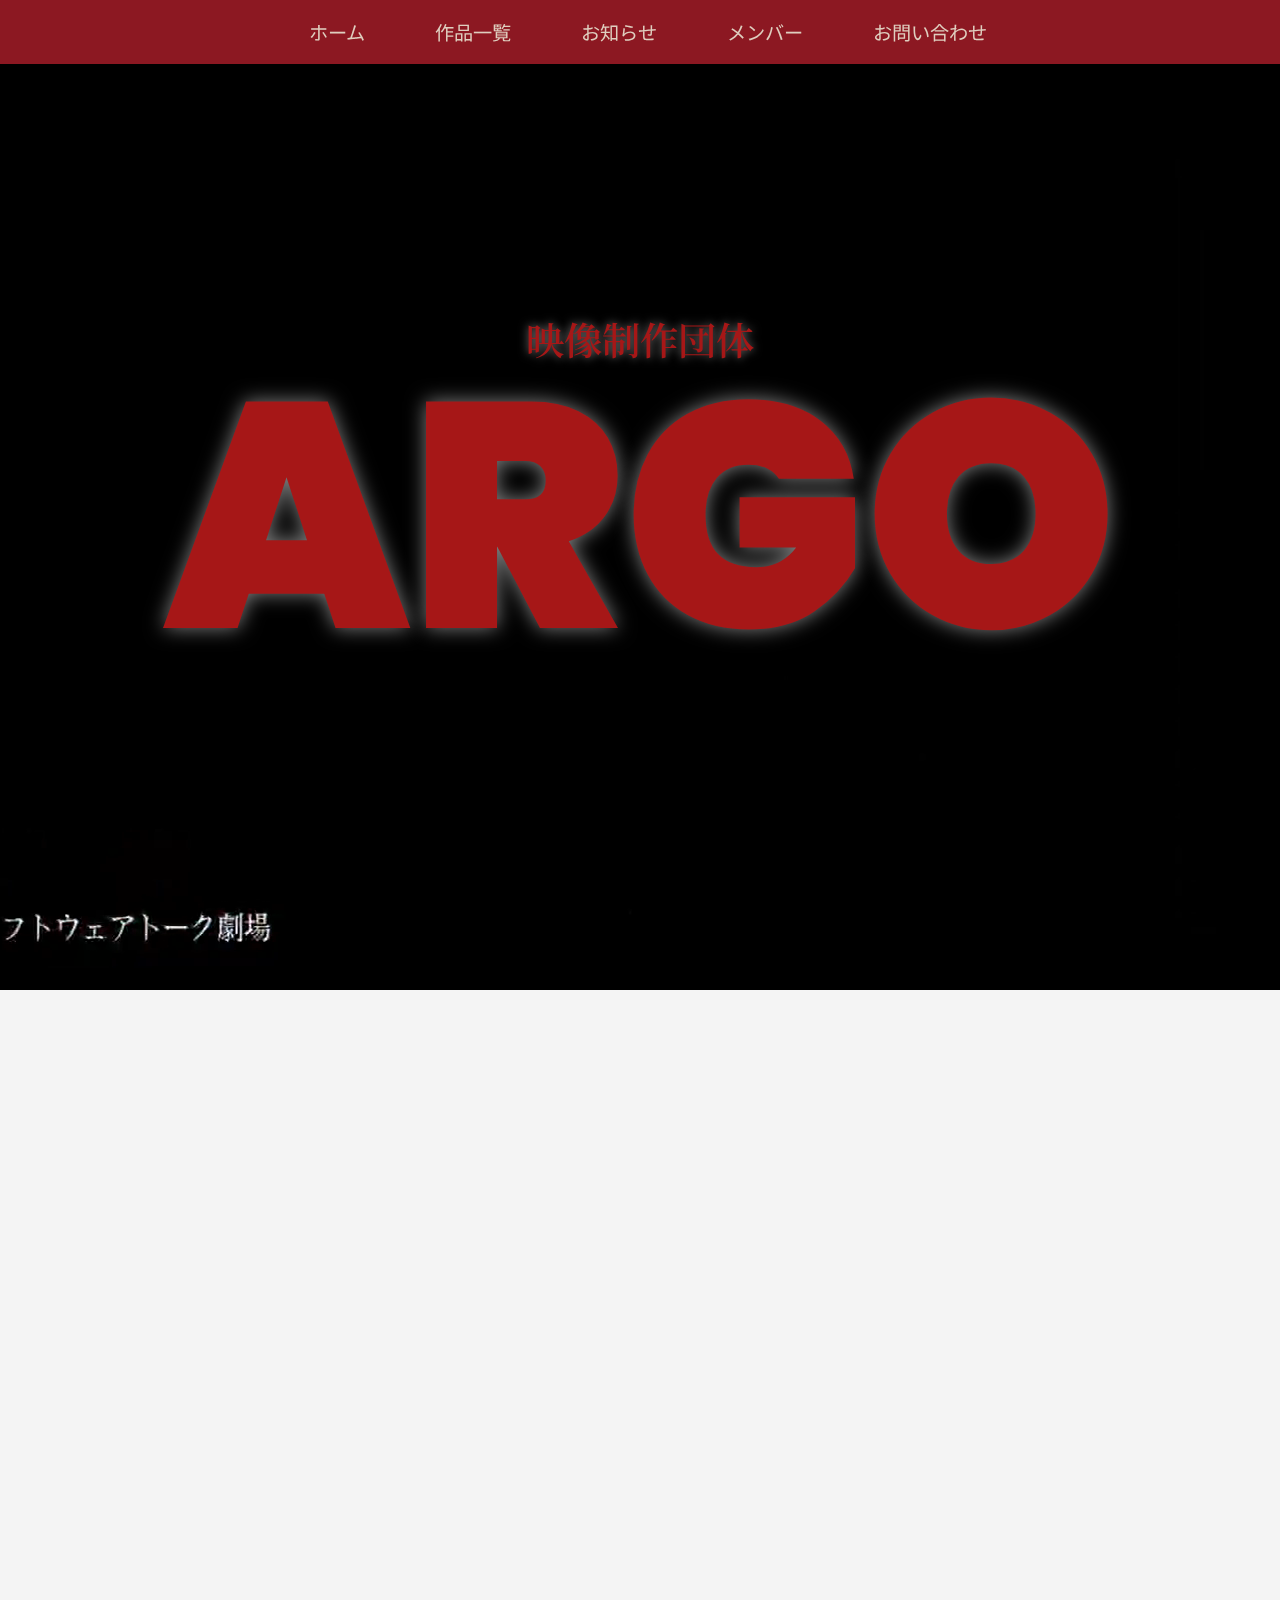
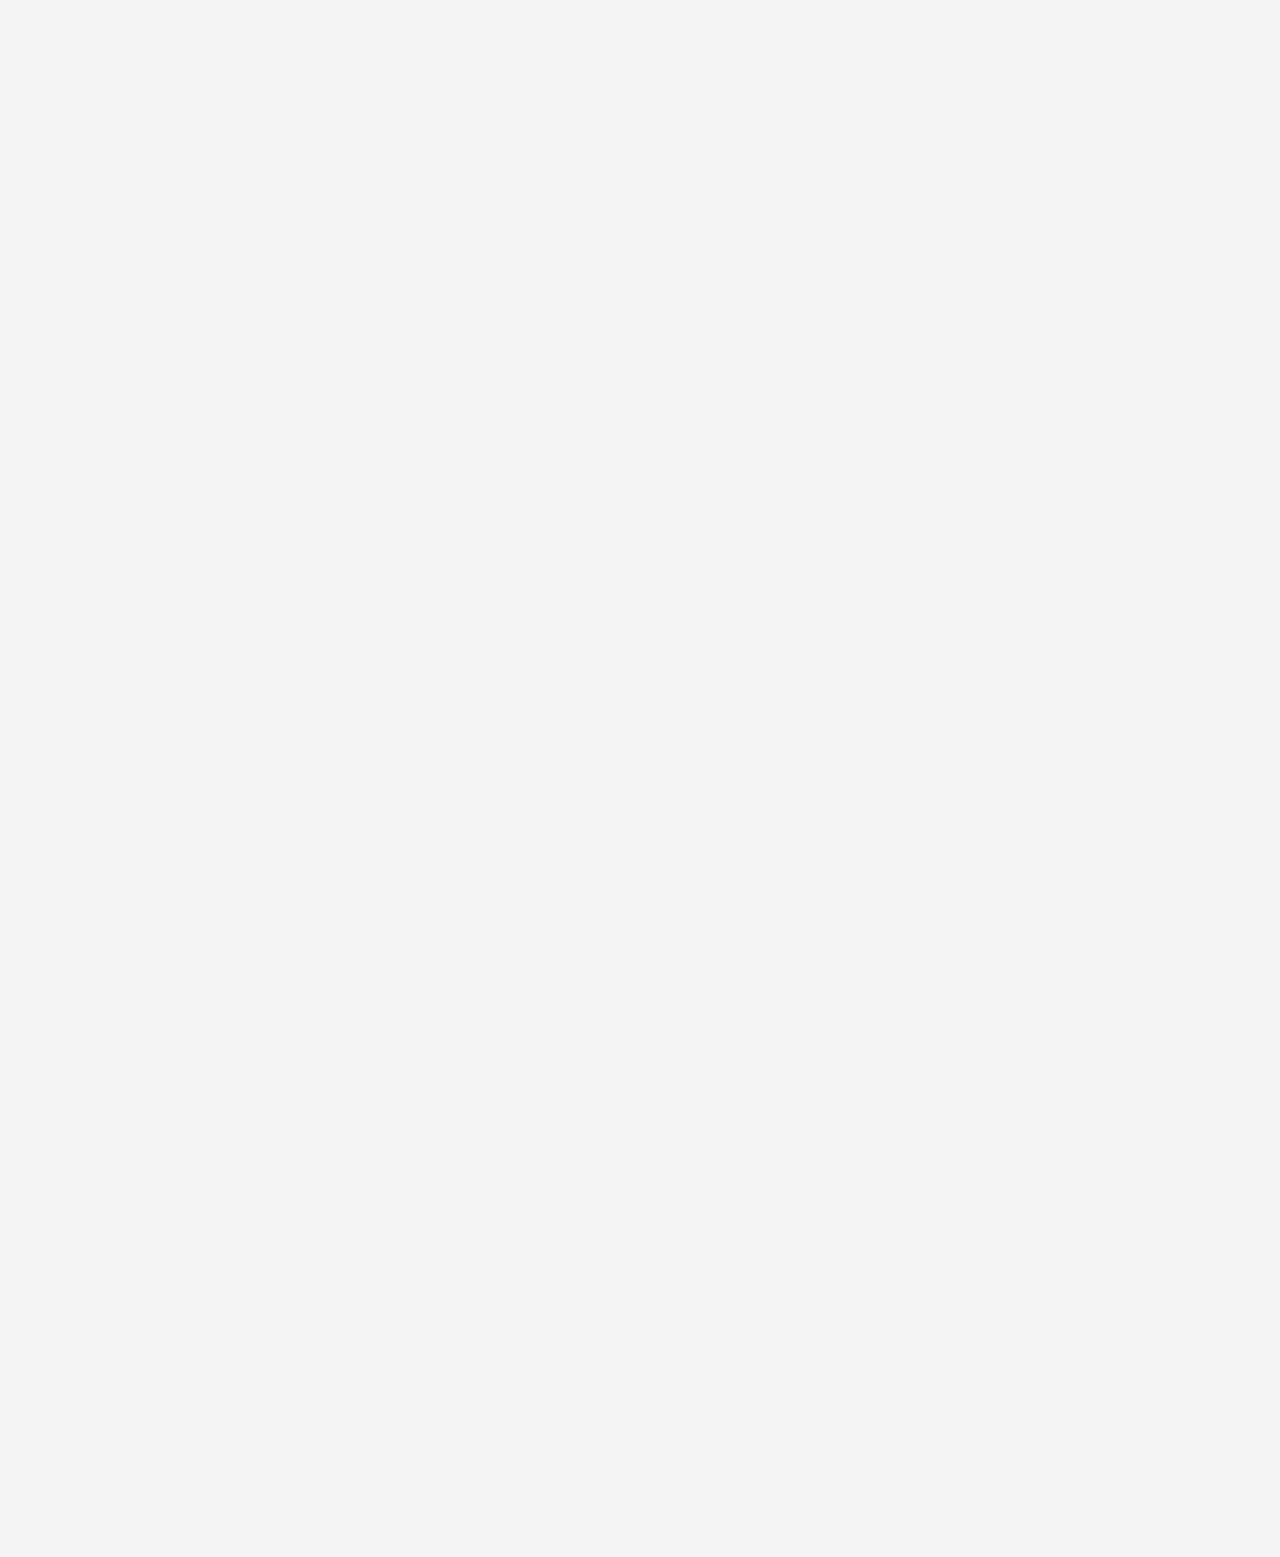
==== index.html @ 266804c9 "Add files via upload" ====
<!DOCTYPE html>
<html lang="ja">
<link rel="preconnect" href="https://fonts.googleapis.com">
<link rel="preconnect" href="https://fonts.gstatic.com" crossorigin>
<link
  href="https://fonts.googleapis.com/css2?family=Poppins:ital,wght@0,100;0,200;0,300;0,400;0,500;0,600;0,700;0,800;0,900;1,100;1,200;1,300;1,400;1,500;1,600;1,700;1,800;1,900&display=swap"
  rel="stylesheet">
<link href="https://fonts.googleapis.com/css2?family=Noto+Sans+JP:wght@100..900&display=swap" rel="stylesheet">
<link href="https://fonts.googleapis.com/css2?family=Noto+Serif+JP:wght@200..900&display=swap" rel="stylesheet">

<head>
  <meta charset="UTF-8">
  <meta name="viewport" content="width=device-width, initial-scale=1.0">
  <title>映像制作団体ARGO</title>
  <link rel="stylesheet" href="style.css">
</head>

<body>

  <header>
    <button id="menuToggle" class="menu-toggle">メニュー</button>
    <button id="closeMenu" class="close-menu" style="display: none;">閉じる</button>
    <div id="menuContainer"></div> <!-- メニューを挿入するコンテナ -->
  </header>

  <!-- メインビジュアルセクション -->
  <section class="main-visual">
    <!-- 背景動画 -->
    <video autoplay muted loop id="backgroundVideo">
      <source src="media/background.mp4" type="video/mp4">
      お使いのブラウザは、ビデオタグをサポートしていません。
    </video>
    <div class="main-visual-content">
      <p>映像制作団体</p>
      <h1>ARGO</h1>
    </div>
  </section>

  <main>
    <div class="bacWhite">
      <div class="textcard">
        <h1>ARGOとは？</h1>
        <p>ARGOは、2020年から活動を開始した映像制作団体です。<br>
          実写映画からMV、特撮、3DCGアニメまで、多種多様な映像作品を制作・発表しております。</p>
      </div>
      <div class="textcard">
        <h2>最近の作品</h2>
        <div id="movie-container" class="card-container"></div>
        <!-- 映画作品はJavaScriptで動的に追加されます -->
        <div class="more"><button onclick="location.href='all-movies.html'" class="more-button">もっと見る</button></div>
      </div>
      <div class="textcard">
        <h2>お知らせ</h2>
        <div id="news-container" class="card-container"></div>
        <div class="more"><button onclick="location.href='news.html'" class="more-button">もっと見る</button></div>
      </div>
    </div>
    <div id="overlay" class="overlay">
      <!-- オーバーレイ -->
      <div class="overlay-content">
        <span class="close-button" onclick="closeOverlay()">&times;</span>
        <img id="overlay-img" src="" alt="">
        <h2 id="overlay-title"></h2>
        <p id="overlay-caption"></p>
      </div>
    </div>
    <div class="bacWhiteAlpha">
      <div class="textcard">
        <h2>SNS</h2>
        <h3>準備中</h3>
        <h2>ミニゲーム</h2>
        <h3>準備中</h3>
    </div>
  </main>

  <footer>
    <p>&copy;映像制作団体ARGO</p>
  </footer>

  <script src="script.js"></script>
</body>

</html>
---- style.css ----
/*** 全html共通 ***/
body, html {
  margin: 0;
  padding: 0;
  width: 100%;
  height: 100%;
  overflow-x: hidden;
}

body {
  font-family:"Noto Sans JP", Arial, sans-serif;
  background-color: #f4f4f4;
  color: #333;
}

header {
  /* background-color: #F20707;
  color: #dfcebf;
  padding: 20px;
  text-align: center;
  position: fixed;
  top: 0;
  width: 100%; */
  z-index: 1000;
}

footer {
  text-align: center;
  padding: 20px;
  background-color: #8C1822;
  color: #dfcebf;
}
footer p{
  font-size: 1em;
}
/* メニュー */
.menu-toggle,
.close-menu {
  display: none;  /* デフォルトでは表示しない */
  background-color: #8C1822;
  color: #dfcebf;
  border: none;
  padding: 10px 20px;
  cursor: pointer;
  font-size: 1em;
  position: absolute;
  right: 20px;
  top: 20px;
  z-index: 1100;
}

nav {
  background-color: #8C1822; /* #444を#8C1822に変更 */
  position: fixed;
  top: 0;
  width: 100%;
  box-shadow: 0 2px 4px rgba(0, 0, 0, 0.1);
  z-index: 1000;
  padding: 0.5em;
  /* border-radius: 0 0 0 4em; */
}

.menu {
  /* position: absolute;
  top: 0;
  left: 0;
  width: 100%; */
  list-style: none;
  padding: 0px 0;
  margin: 0;
  display: flex;
  justify-content: center;
  transition: max-height 0.3s ease-out;
  max-height: 300px; /* 600px以上の時は常に展開 */
  overflow: hidden;
}

.menu.expanded {
  max-height: 300px; /* メニューの高さをアニメーションで展開 */
}

.menu li {
  margin: 0 15px;
}

.menu li a {
  color: #dfcebf; /* #fffを#dfcebfに変更 */
  text-decoration: none;
  font-size: 1.2em;
  padding: 10px 20px; /* 背景色を広げるためのパディングを追加 */
  display: block; /* aタグをブロック要素にして、ホバー時の背景色を全体に適用 */
  transition: color 0.3s ease, background-color 0.3s ease, font-weight 0.3s ease; /* トランジションの追加 */
}

.menu li a:hover {
  color: #F20707; /* ホバー時の文字色 */
  background-color: #0D0D0D; /* ホバー時の背景色を広く適用 */
  font-weight: bold; /* ホバー時にフォントをボールドにする */
}

/* レスポンシブ対応メニュー */
@media (max-width: 600px) {
  .menu-toggle {
    display: block;  /* メニュー表示ボタンを表示 */
    margin: 10px auto;
  }

  .close-menu {
    display: block;  /* 閉じるボタンも表示 */
    margin: 10px auto;
  }

  nav .menu {
    flex-direction: column;
    align-items: center;
    max-height: 0; /* 初期状態で非表示に設定 */
  }

  nav .menu.expanded {
    max-height: 300px; /* 展開時の高さを設定 */
  }

  .menu li {
    margin: 10px 0;
  }
}

/* 作品紹介カード */
.card-container {
  display: flex;
  flex-wrap: wrap;
  justify-content: center;
  margin: 20px;
}

.card {
  /* border: 1px solid #ccc; */
  border-radius: 0.5em;
  box-shadow: 0 0 1em rgba(0, 0, 0, 0.25);
  margin: 10px;
  width: 20em;
  overflow: hidden;
  background-color: #dfcebf;;
  transition: transform 0.3s ease;
}

.card:hover{
  transform: scale(1.1); /* ホバー時に1.1倍に拡大 */
}
.card:not(:hover) {
  transform: scale(1); /* ホバー解除時に通常のサイズに戻す */
}

.card img {
  width: 100%;
  height: auto;
}

.card-title {
  padding: 15px;
  text-align: left;
  font-size: 1.5em;
}

/* カードのオーバレイ */
.overlay {
  position: fixed;
  top: 0;
  left: 0;
  width: 100%;
  height: 100%;
  background-color: rgba(0, 0, 0, 0.7);
  display: none; /* 初期状態は非表示 */
  justify-content: center;
  align-items: center;
  z-index: 1000;
}

.overlay-content {
  background-color: #fafafa;
  padding: 0.5em;
  border-radius: 0.5em;
  box-shadow: 0 4px 8px rgba(0, 0, 0, 0.2);
  width: 75vw;
  height: 50hw;
  position: relative;
  white-space: pre-line; /* 改行を認識して表示 */
  word-wrap: break-word; /* 長い単語がある場合に改行 */
}

#overlay-title{
}


.overlay img {
  max-width: 100%;
  height: 20vw;
  display: block; /* Make sure it's a block-level element */
  margin: 0 auto; /* Center horizontally */
}

.close-button {
  position: absolute;
  top: 10px;
  right: 20px;
  font-size: 30px;
  cursor: pointer;
}

.overlay h2 {
  margin: 10px 0;
  font-size: 24px;
}

.overlay p {
  font-size: 16px;
  color: #333;
}

/* 文字 */
h1 {
  font-size: 10vw;
  color: #A61717;
  margin-top: -0vw; /* 上の余白をゼロに設定 */
  margin-bottom: -0vw; /* 下の余白をゼロに設定 */
}
h2 {
  font-size: 3em;
  color: #A61717;
  margin: 0;
  text-align: center;
}

h3{
  font-size: 2em;
  text-align: center;
}

p{
  font-size: 1.5em;
  font-family: "Noto Serif JP", serif;
  font-weight: 600; /* 太さ */
}

/* ボタンのスタイリング */
.more{
  text-align: center;
}
.more-button {
  /* background-color: #dfcebf; */
  color: #A61717;
  border: solid;
  border-radius: 2em;
  height:4em;
  width: 16em;
  font-size: 1.25em;
  cursor: pointer;
  transition: background-color 0.3s ease;
}

/* ボタンのホバー時のスタイリング */
.more-button:hover {
  color: #F20707; /* ホバー時の文字色 */
  background-color: #0D0D0D; 
  font-weight: bold; /* ホバー時にフォントをボールドにする */
}
/* カード要素 */
.textcard{
  margin: 4em;
}

/*** index.htmlのみ ***/

#backgroundVideo {
  position: fixed;
  top: 50%;
  left: 50%;
  min-width: 100%;
  min-height: 100%;
  width: auto;
  height: auto;
  z-index: -1;
  transform: translate(-50%, -50%);
  object-fit: cover; /* ビデオのサイズを調整して、枠内に収める */
}

.main-visual {
  background-image: url('path/to/your/image.jpg'); /* メインビジュアル画像のパスを指定 */
  background-size: cover;
  background-position: center;
  height: 100vh; /* 画面全体の高さに設定 */
  position: relative;
  display: flex;
  align-items: center;
  justify-content: center;
  text-align: center;
  color: #dfcebf; /* メインビジュアル上のテキストの色 */
}

.main-visual-content {
  /* background-color: rgba(0, 0, 0, 0.5); 背景を半透明の黒にしてテキストを見やすく */
  padding: 20px;
  border-radius: 10px;
  color: #A61717;
}

.main-visual-content h1{
  font-family: "Poppins", sans-serif;
  font-size: 25vw;
  font-weight: 900; /* 太さ */
  margin-top: -10vw; /* 上の余白をゼロに設定 */
  margin-bottom: -10vw; /* 下の余白をゼロに設定 */
  text-shadow: 0px 0px 20px #808080;
}
.main-visual-content p{
  font-size: 3vw;
  font-weight: 600; /* 太さ */
  text-shadow: 0px 0px 10px #808080;
}

.main-title {
  margin: 0;
  font-size: 2em;
}

.bacWhite{
  background-color: #fafafa;
}

.bacWhiteAlpha{
  background-color: #fafafa90;
}
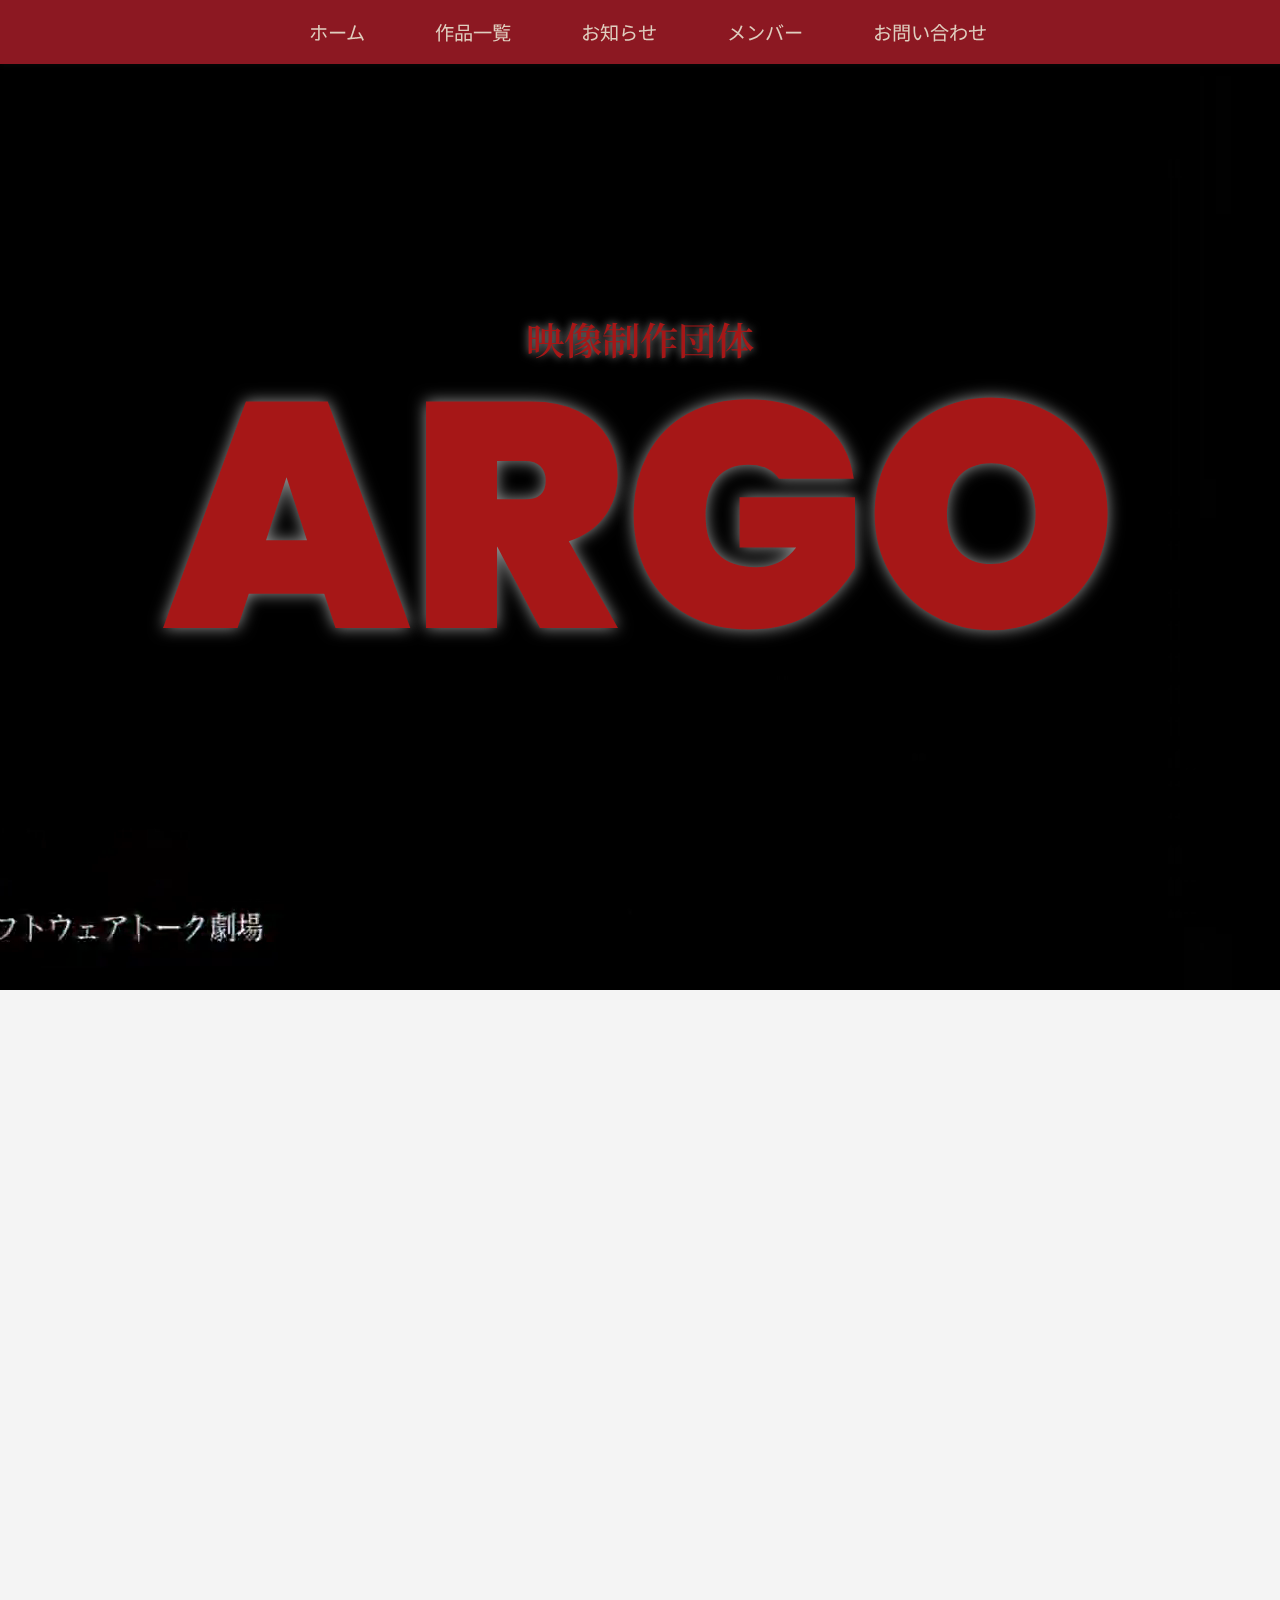
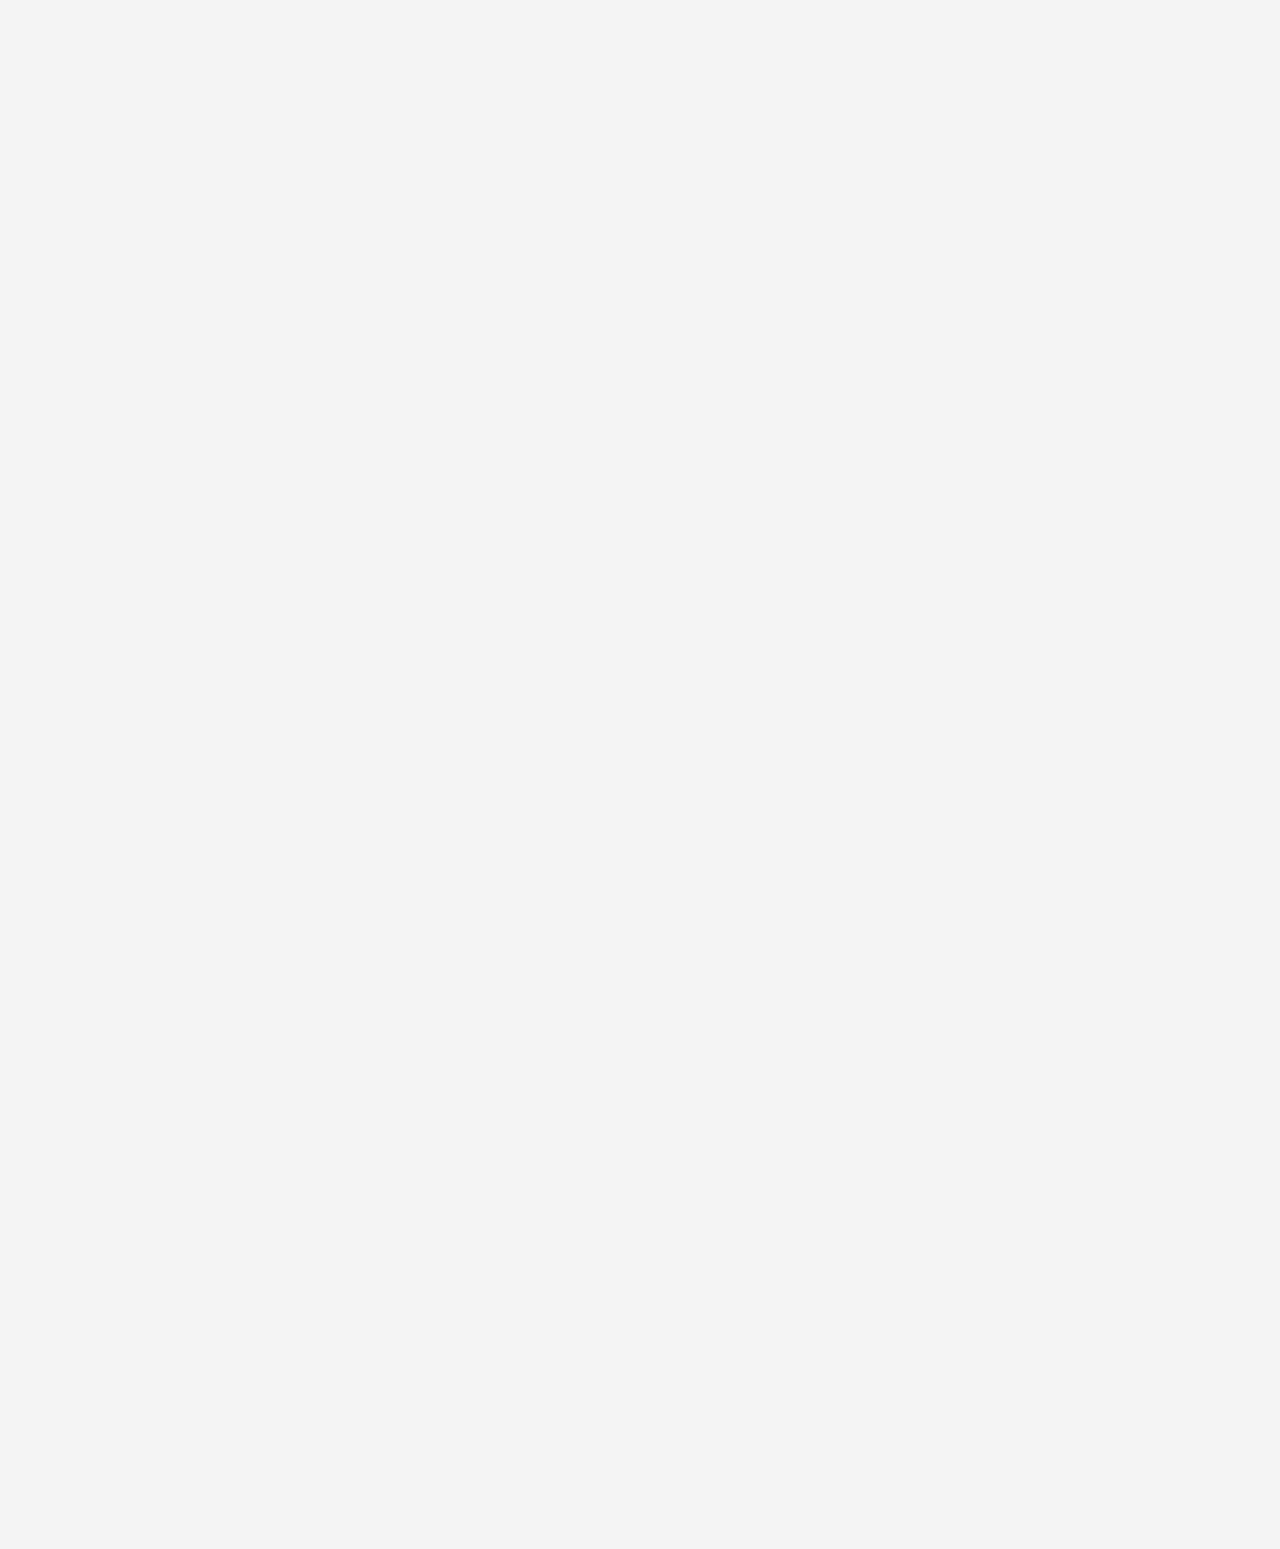
==== commit 956e71ec: "Add files via upload" ====
--- a/index.html
+++ b/index.html
@@ -1,12 +1,5 @@
 <!DOCTYPE html>
 <html lang="ja">
-<link rel="preconnect" href="https://fonts.googleapis.com">
-<link rel="preconnect" href="https://fonts.gstatic.com" crossorigin>
-<link
-  href="https://fonts.googleapis.com/css2?family=Poppins:ital,wght@0,100;0,200;0,300;0,400;0,500;0,600;0,700;0,800;0,900;1,100;1,200;1,300;1,400;1,500;1,600;1,700;1,800;1,900&display=swap"
-  rel="stylesheet">
-<link href="https://fonts.googleapis.com/css2?family=Noto+Sans+JP:wght@100..900&display=swap" rel="stylesheet">
-<link href="https://fonts.googleapis.com/css2?family=Noto+Serif+JP:wght@200..900&display=swap" rel="stylesheet">
 
 <head>
   <meta charset="UTF-8">
@@ -16,7 +9,6 @@
 </head>
 
 <body>
-
   <header>
     <button id="menuToggle" class="menu-toggle">メニュー</button>
     <button id="closeMenu" class="close-menu" style="display: none;">閉じる</button>
@@ -38,18 +30,18 @@
 
   <main>
     <div class="bacWhite">
-      <div class="textcard">
+      <div class="textblock">
         <h1>ARGOとは？</h1>
         <p>ARGOは、2020年から活動を開始した映像制作団体です。<br>
           実写映画からMV、特撮、3DCGアニメまで、多種多様な映像作品を制作・発表しております。</p>
       </div>
-      <div class="textcard">
+      <div class="textblock">
         <h2>最近の作品</h2>
         <div id="movie-container" class="card-container"></div>
         <!-- 映画作品はJavaScriptで動的に追加されます -->
         <div class="more"><button onclick="location.href='all-movies.html'" class="more-button">もっと見る</button></div>
       </div>
-      <div class="textcard">
+      <div class="textblock">
         <h2>お知らせ</h2>
         <div id="news-container" class="card-container"></div>
         <div class="more"><button onclick="location.href='news.html'" class="more-button">もっと見る</button></div>
@@ -65,11 +57,18 @@
       </div>
     </div>
     <div class="bacWhiteAlpha">
-      <div class="textcard">
+      <div class="textblock">
         <h2>SNS</h2>
-        <h3>準備中</h3>
+        <h3><a href="https://twitter.com/ARGO_tesla?ref_src=twsrc%5Etfw" class="twitter-follow-button"
+            data-show-count="false">Follow @ARGO_tesla</a>
+          <script async src="https://platform.twitter.com/widgets.js" charset="utf-8"></script>
+        </h3>
         <h2>ミニゲーム</h2>
         <h3>準備中</h3>
+      </div>
+    </div>
+    <div class="bacblackAlpha">
+      <div class="more"><button onclick="location.href='connect.html'" class="connect-button">お問い合わせ</button></div>
     </div>
   </main>
 
--- a/style.css
+++ b/style.css
@@ -10,7 +10,7 @@
 body {
   font-family:"Noto Sans JP", Arial, sans-serif;
   background-color: #f4f4f4;
-  color: #333;
+  color: #0D0D0D
 }
 
 header {
@@ -50,11 +50,11 @@
 }
 
 nav {
-  background-color: #8C1822; /* #444を#8C1822に変更 */
+  background-color: #8C1822;
   position: fixed;
   top: 0;
   width: 100%;
-  box-shadow: 0 2px 4px rgba(0, 0, 0, 0.1);
+  box-shadow: 0 0 0.5em #0D0D0D;
   z-index: 1000;
   padding: 0.5em;
   /* border-radius: 0 0 0 4em; */
@@ -103,13 +103,18 @@
   .menu-toggle {
     display: block;  /* メニュー表示ボタンを表示 */
     margin: 10px auto;
+    border-radius: 0.5em;
   }
 
   .close-menu {
     display: block;  /* 閉じるボタンも表示 */
     margin: 10px auto;
-  }
-
+    border-radius: 0.5em;
+  }
+
+  nav {
+  background-color: #8C1822ee
+  }
   nav .menu {
     flex-direction: column;
     align-items: center;
@@ -117,7 +122,7 @@
   }
 
   nav .menu.expanded {
-    max-height: 300px; /* 展開時の高さを設定 */
+    max-height: 100vh; /* 展開時の高さを設定 */
   }
 
   .menu li {
@@ -130,13 +135,13 @@
   display: flex;
   flex-wrap: wrap;
   justify-content: center;
-  margin: 20px;
+  margin: 16px;
 }
 
 .card {
   /* border: 1px solid #ccc; */
   border-radius: 0.5em;
-  box-shadow: 0 0 1em rgba(0, 0, 0, 0.25);
+  box-shadow: 0 0 1em #0D0D0D99;
   margin: 10px;
   width: 20em;
   overflow: hidden;
@@ -169,18 +174,18 @@
   left: 0;
   width: 100%;
   height: 100%;
-  background-color: rgba(0, 0, 0, 0.7);
+  background-color: #0D0D0Dee;
   display: none; /* 初期状態は非表示 */
   justify-content: center;
   align-items: center;
-  z-index: 1000;
+  z-index: 500;
 }
 
 .overlay-content {
   background-color: #fafafa;
   padding: 0.5em;
   border-radius: 0.5em;
-  box-shadow: 0 4px 8px rgba(0, 0, 0, 0.2);
+  box-shadow: 0 0 1em #dfcebf;
   width: 75vw;
   height: 50hw;
   position: relative;
@@ -188,10 +193,6 @@
   word-wrap: break-word; /* 長い単語がある場合に改行 */
 }
 
-#overlay-title{
-}
-
-
 .overlay img {
   max-width: 100%;
   height: 20vw;
@@ -203,18 +204,37 @@
   position: absolute;
   top: 10px;
   right: 20px;
-  font-size: 30px;
+  font-size: 4em;
   cursor: pointer;
 }
 
 .overlay h2 {
-  margin: 10px 0;
-  font-size: 24px;
+  font-size: 1.5em;
 }
 
 .overlay p {
-  font-size: 16px;
-  color: #333;
+  font-size: 1em;
+  margin: 1em;
+}
+
+/* 文章のブロック */
+.textblock{
+  margin: 0 2em 0 2em;
+}
+
+/* 背景色 */
+.bacWhite{
+  padding: 1em 0 1em 0;
+  background-color: #fafafa;
+}
+
+.bacWhiteAlpha{
+  padding: 1em 0 1em 0;
+  background-color: #fafafaee;
+}
+.bacblackAlpha{
+  padding: 1em 0 1em 0;
+  background-color: #0D0D0Dee;
 }
 
 /* 文字 */
@@ -242,32 +262,32 @@
   font-weight: 600; /* 太さ */
 }
 
-/* ボタンのスタイリング */
+/* もっと見るなどのボタン */
 .more{
-  text-align: center;
-}
-.more-button {
-  /* background-color: #dfcebf; */
-  color: #A61717;
+  padding: 1em 0 1em 0;
+  text-align: center;
+}
+.more-button,.connect-button {
+  background-color: #fafafa00;
   border: solid;
   border-radius: 2em;
   height:4em;
   width: 16em;
   font-size: 1.25em;
   cursor: pointer;
-  transition: background-color 0.3s ease;
-}
-
-/* ボタンのホバー時のスタイリング */
-.more-button:hover {
-  color: #F20707; /* ホバー時の文字色 */
-  background-color: #0D0D0D; 
+}
+.more-button{
+  color: #A61717;
+}
+.connect-button{
+  color:#fafafa;
+}
+/* ボタンのホバー時 */
+.more-button:hover,.connect-button:hover {
+  /* .color: #F20707; 
+  background-color: #0D0D0D; */
   font-weight: bold; /* ホバー時にフォントをボールドにする */
-}
-/* カード要素 */
-.textcard{
-  margin: 4em;
-}
+} 
 
 /*** index.htmlのみ ***/
 
@@ -285,7 +305,7 @@
 }
 
 .main-visual {
-  background-image: url('path/to/your/image.jpg'); /* メインビジュアル画像のパスを指定 */
+  /* background-image: url('path/to/your/image.jpg'); メインビジュアル画像のパスを指定 */
   background-size: cover;
   background-position: center;
   height: 100vh; /* 画面全体の高さに設定 */
@@ -293,12 +313,10 @@
   display: flex;
   align-items: center;
   justify-content: center;
-  text-align: center;
-  color: #dfcebf; /* メインビジュアル上のテキストの色 */
 }
 
 .main-visual-content {
-  /* background-color: rgba(0, 0, 0, 0.5); 背景を半透明の黒にしてテキストを見やすく */
+  /* background-color: #0d0d0d99; 背景を半透明の黒にしてテキストを見やすく */
   padding: 20px;
   border-radius: 10px;
   color: #A61717;
@@ -310,23 +328,15 @@
   font-weight: 900; /* 太さ */
   margin-top: -10vw; /* 上の余白をゼロに設定 */
   margin-bottom: -10vw; /* 下の余白をゼロに設定 */
-  text-shadow: 0px 0px 20px #808080;
+  text-shadow: 0 0 16px  #fafafa99;
 }
 .main-visual-content p{
   font-size: 3vw;
   font-weight: 600; /* 太さ */
-  text-shadow: 0px 0px 10px #808080;
-}
-
-.main-title {
+  text-shadow: 0 0 8px  #fafafa99;
+  text-align: center;
+}
+/* .main-title {
   margin: 0;
   font-size: 2em;
-}
-
-.bacWhite{
-  background-color: #fafafa;
-}
-
-.bacWhiteAlpha{
-  background-color: #fafafa90;
-}
+} */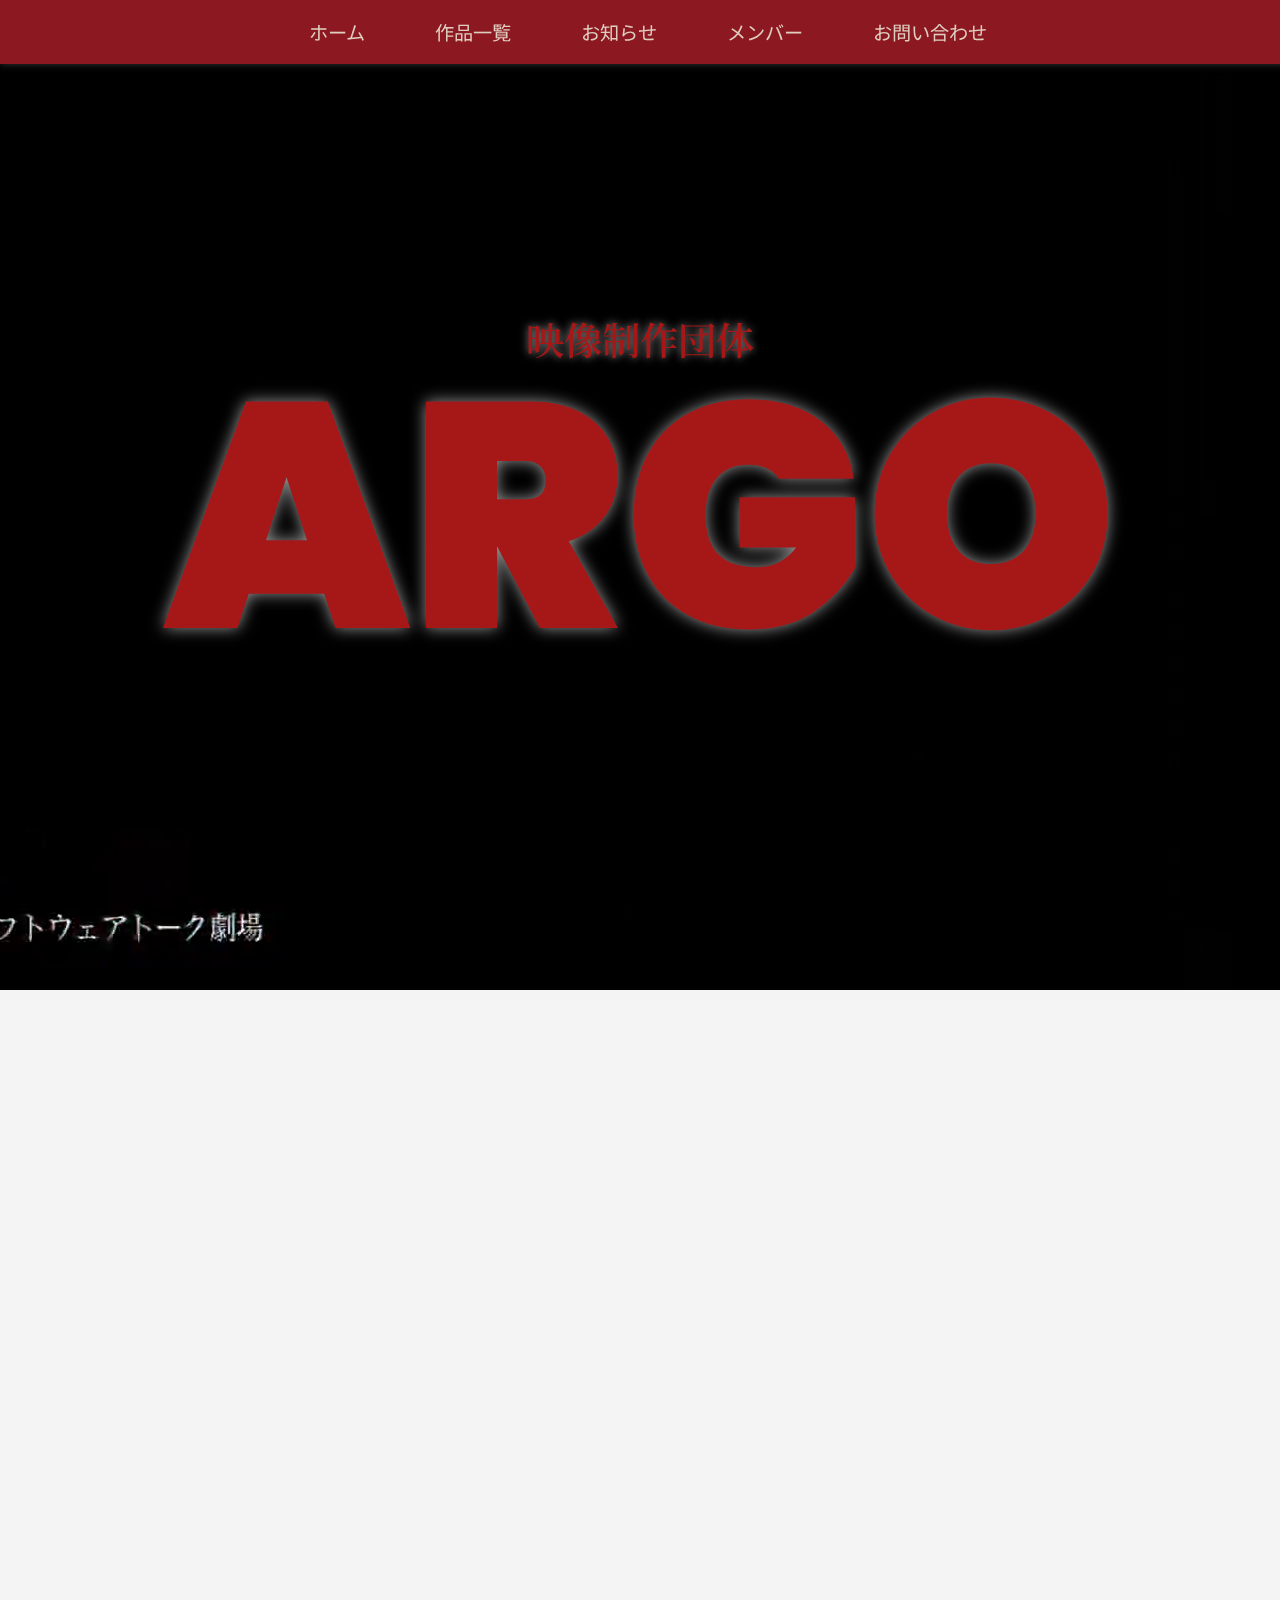
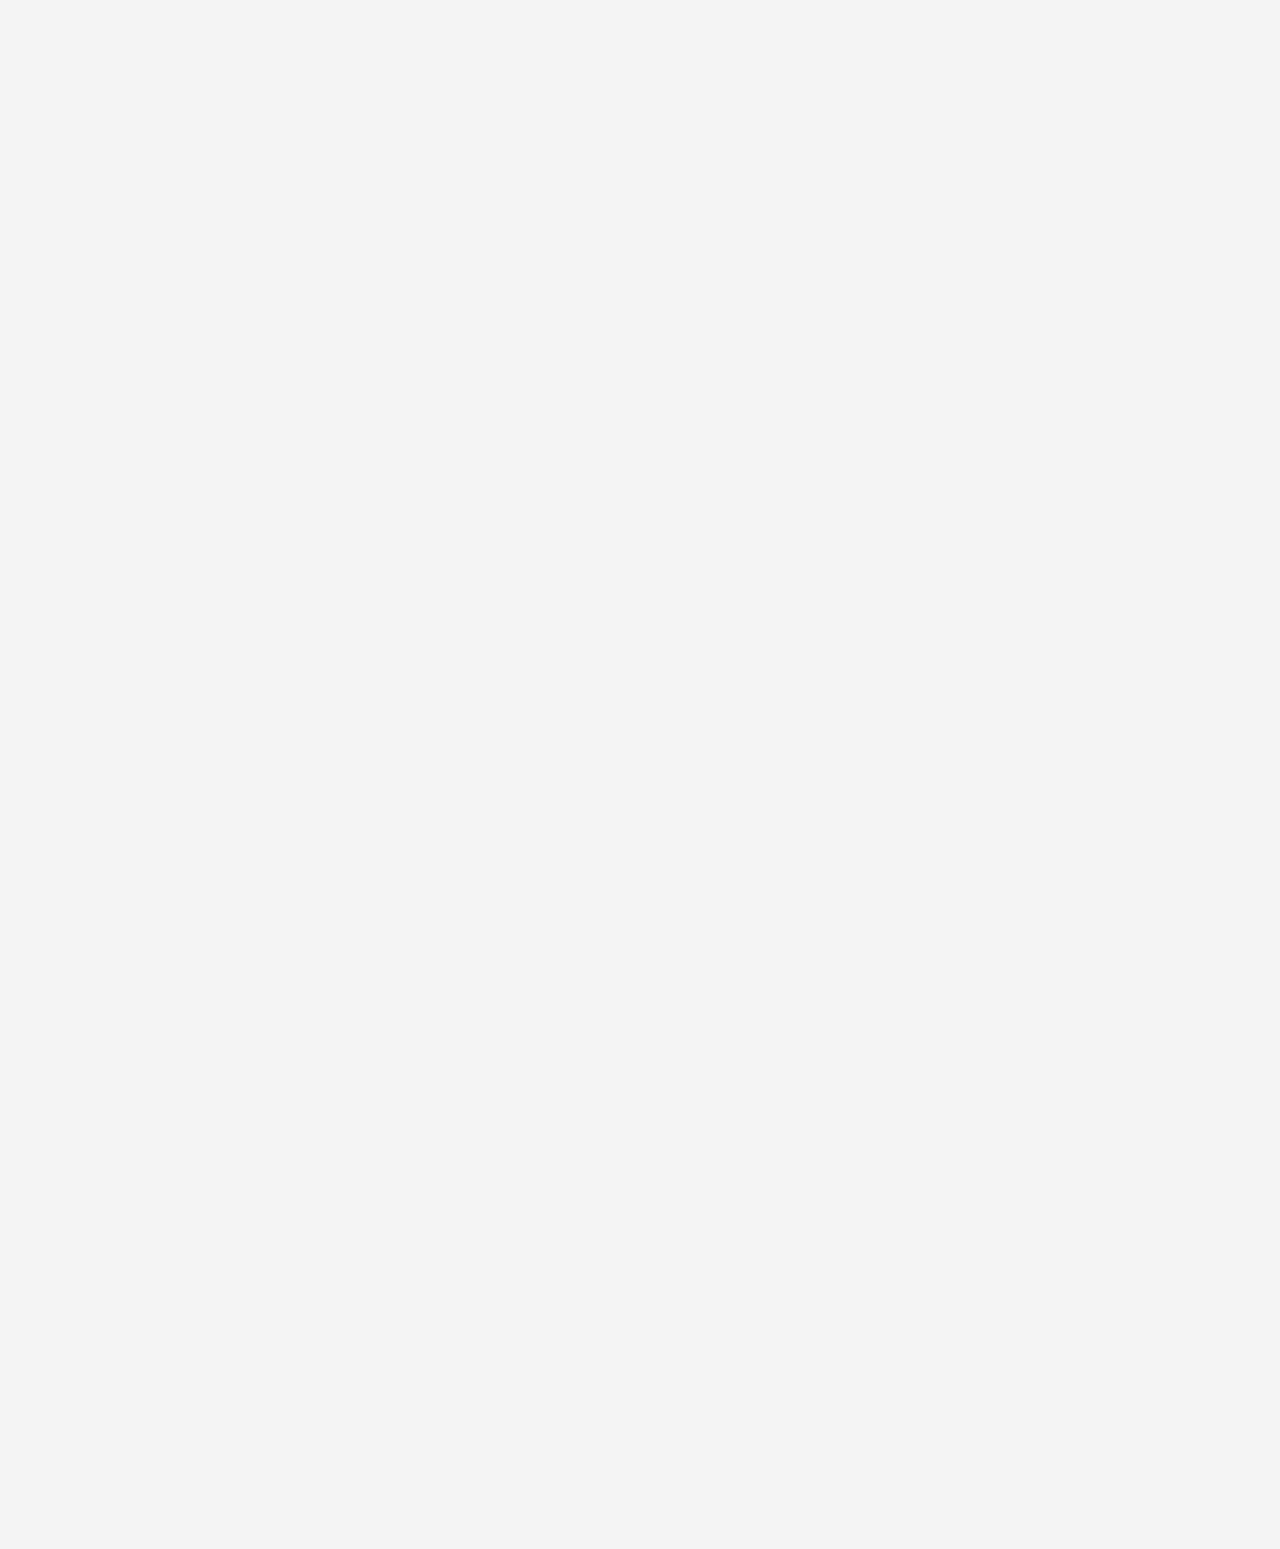
==== commit 647a062a: "Add files via upload" ====
--- a/index.html
+++ b/index.html
@@ -32,8 +32,8 @@
     <div class="bacWhite">
       <div class="textblock">
         <h1>ARGOとは？</h1>
-        <p>ARGOは、2020年から活動を開始した映像制作団体です。<br>
-          実写映画からMV、特撮、3DCGアニメまで、多種多様な映像作品を制作・発表しております。</p>
+        <p>ARGOは、2020年から活動を開始した<span>映像制作団体</span>です。<br>
+          実写映画からMV、特撮、3DCGアニメまで、<span>多種多様な映像作品</span>を制作・発表しております。</p>
       </div>
       <div class="textblock">
         <h2>最近の作品</h2>
--- a/style.css
+++ b/style.css
@@ -10,7 +10,7 @@
 body {
   font-family:"Noto Sans JP", Arial, sans-serif;
   background-color: #f4f4f4;
-  color: #0D0D0D
+  color: #353535
 }
 
 header {
@@ -54,7 +54,7 @@
   position: fixed;
   top: 0;
   width: 100%;
-  box-shadow: 0 0 0.5em #0D0D0D;
+  box-shadow: 0 0 0.5em #353535;
   z-index: 1000;
   padding: 0.5em;
   /* border-radius: 0 0 0 4em; */
@@ -94,7 +94,7 @@
 
 .menu li a:hover {
   color: #F20707; /* ホバー時の文字色 */
-  background-color: #0D0D0D; /* ホバー時の背景色を広く適用 */
+  background-color: #353535; /* ホバー時の背景色を広く適用 */
   font-weight: bold; /* ホバー時にフォントをボールドにする */
 }
 
@@ -141,7 +141,7 @@
 .card {
   /* border: 1px solid #ccc; */
   border-radius: 0.5em;
-  box-shadow: 0 0 1em #0D0D0D99;
+  box-shadow: 0 0 1em #35353599;
   margin: 10px;
   width: 20em;
   overflow: hidden;
@@ -174,7 +174,7 @@
   left: 0;
   width: 100%;
   height: 100%;
-  background-color: #0D0D0Dee;
+  background-color: #353535ee;
   display: none; /* 初期状態は非表示 */
   justify-content: center;
   align-items: center;
@@ -234,7 +234,7 @@
 }
 .bacblackAlpha{
   padding: 1em 0 1em 0;
-  background-color: #0D0D0Dee;
+  background-color: #242830ee;
 }
 
 /* 文字 */
@@ -262,6 +262,11 @@
   font-weight: 600; /* 太さ */
 }
 
+p span{
+  position: relative;
+  background: linear-gradient(transparent 40%, yellow 40%);
+}
+
 /* もっと見るなどのボタン */
 .more{
   padding: 1em 0 1em 0;
@@ -269,7 +274,7 @@
 }
 .more-button,.connect-button {
   background-color: #fafafa00;
-  border: solid;
+  border: 1px solid;
   border-radius: 2em;
   height:4em;
   width: 16em;
@@ -285,7 +290,7 @@
 /* ボタンのホバー時 */
 .more-button:hover,.connect-button:hover {
   /* .color: #F20707; 
-  background-color: #0D0D0D; */
+  background-color: #353535; */
   font-weight: bold; /* ホバー時にフォントをボールドにする */
 } 
 
@@ -316,7 +321,7 @@
 }
 
 .main-visual-content {
-  /* background-color: #0d0d0d99; 背景を半透明の黒にしてテキストを見やすく */
+  /* background-color: #35353599; 背景を半透明の黒にしてテキストを見やすく */
   padding: 20px;
   border-radius: 10px;
   color: #A61717;
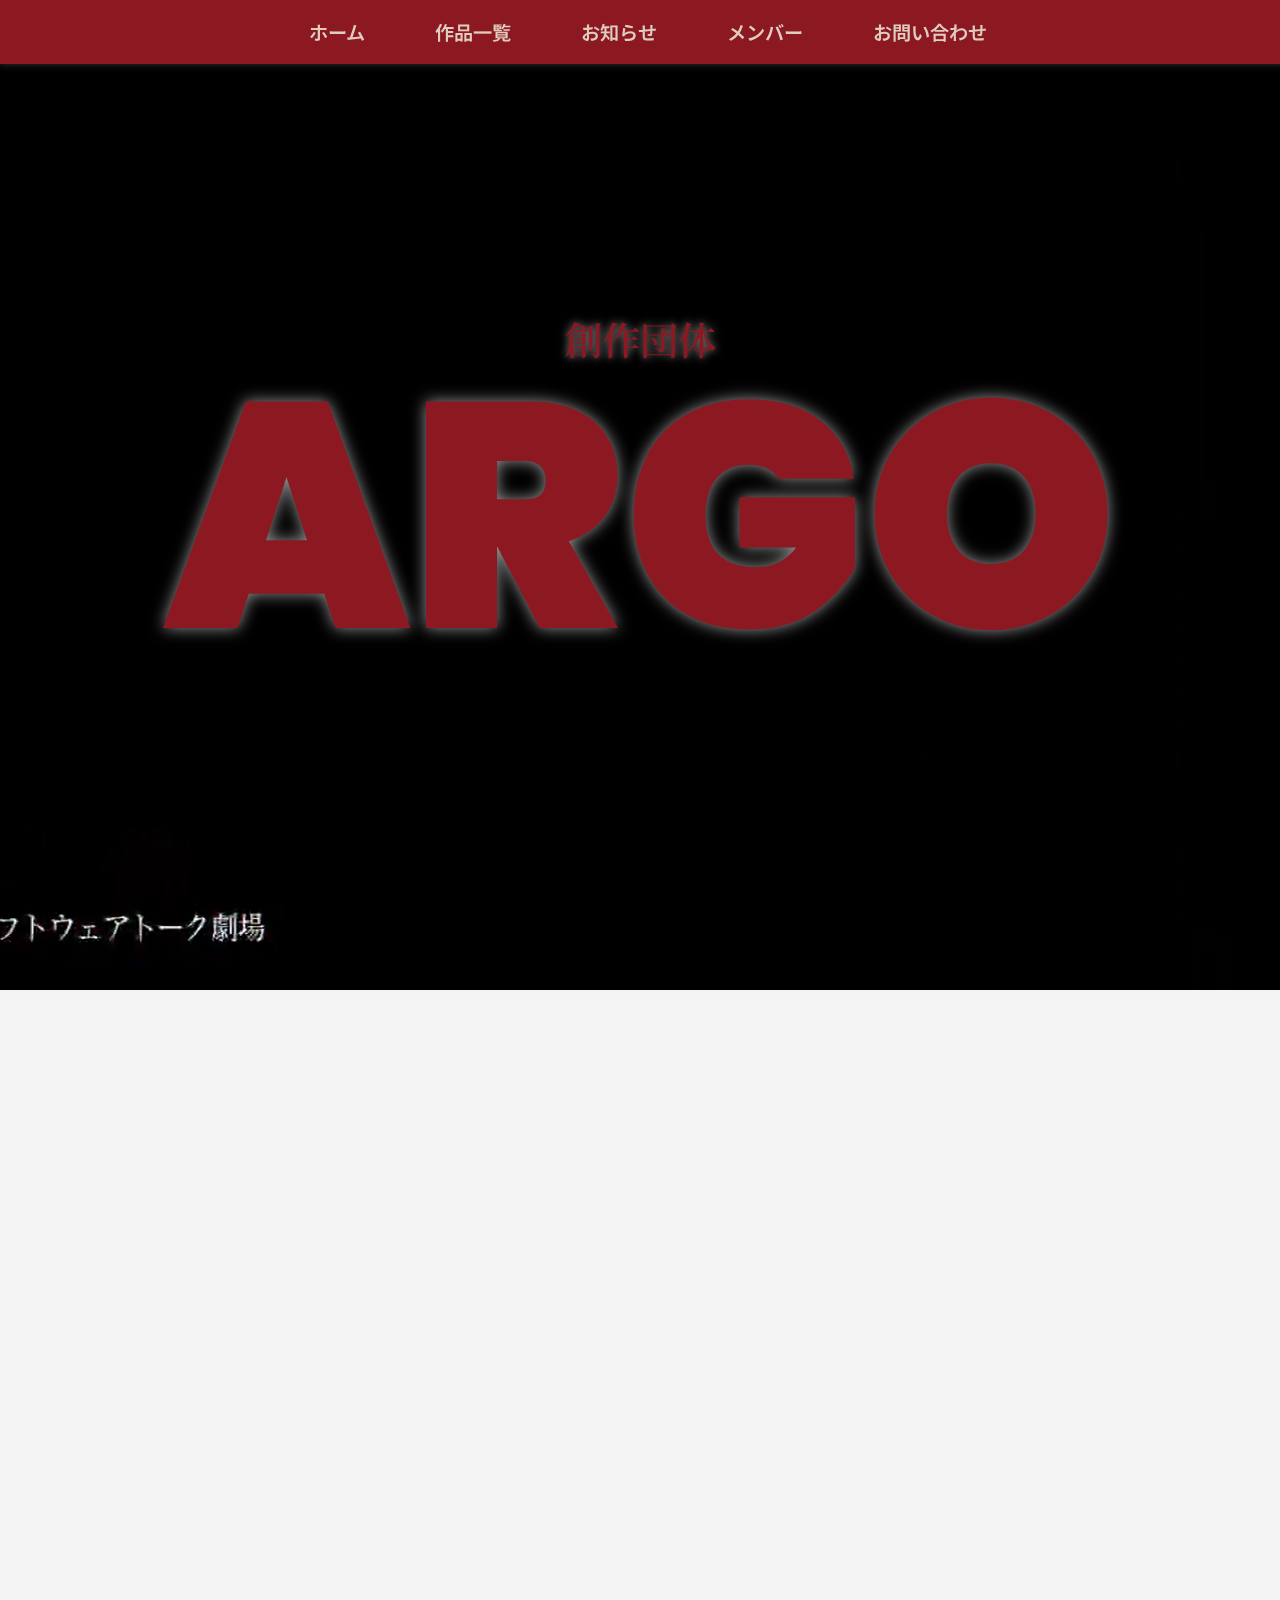
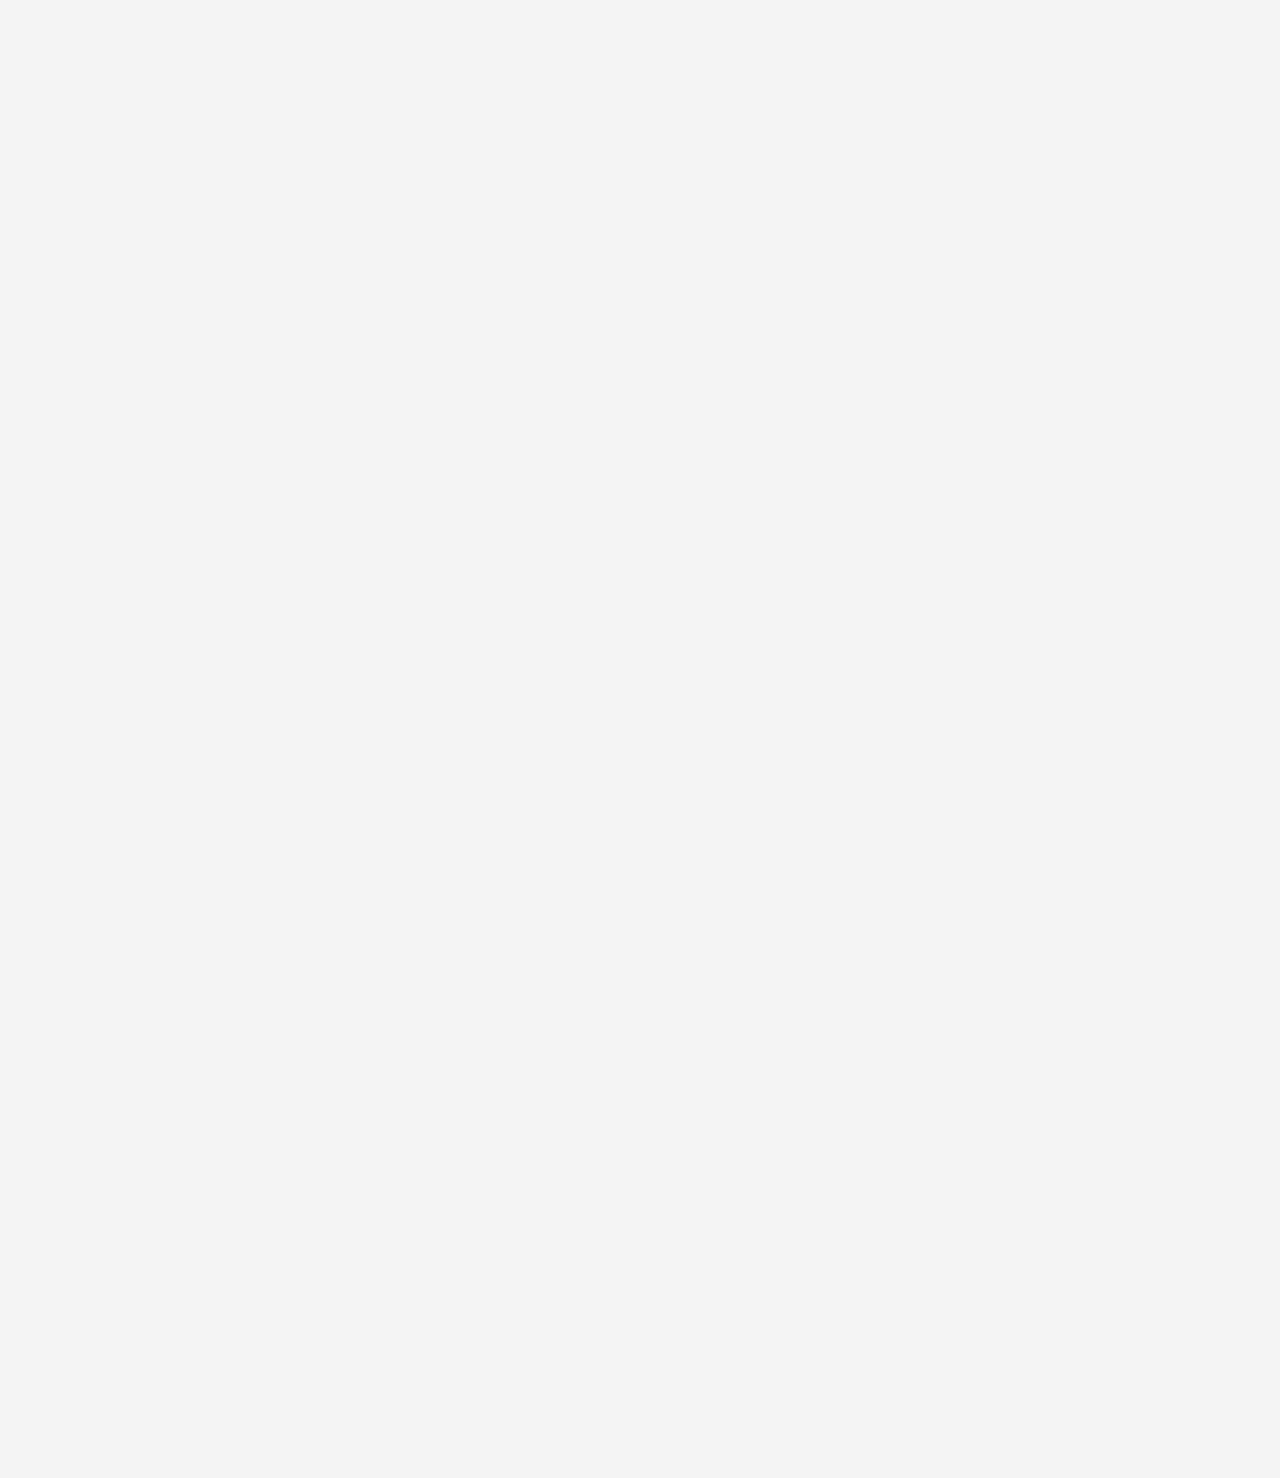
==== commit cbef137c: "version 1.0" ====
--- a/index.html
+++ b/index.html
@@ -4,17 +4,16 @@
 <head>
   <meta charset="UTF-8">
   <meta name="viewport" content="width=device-width, initial-scale=1.0">
-  <title>映像制作団体ARGO</title>
+  <title>創作団体ARGO</title>
   <link rel="stylesheet" href="style.css">
 </head>
 
 <body>
   <header>
-    <button id="menuToggle" class="menu-toggle">メニュー</button>
-    <button id="closeMenu" class="close-menu" style="display: none;">閉じる</button>
-    <div id="menuContainer"></div> <!-- メニューを挿入するコンテナ -->
+    <button id="menuToggle" class="menu-toggle">☰</button>
+    <button id="closeMenu" class="close-menu" style="display: none;">×</button>
+    <div id="menuContainer" class="menu-container">
   </header>
-
   <!-- メインビジュアルセクション -->
   <section class="main-visual">
     <!-- 背景動画 -->
@@ -23,7 +22,7 @@
       お使いのブラウザは、ビデオタグをサポートしていません。
     </video>
     <div class="main-visual-content">
-      <p>映像制作団体</p>
+      <p>創作団体</p>
       <h1>ARGO</h1>
     </div>
   </section>
@@ -32,7 +31,7 @@
     <div class="bacWhite">
       <div class="textblock">
         <h1>ARGOとは？</h1>
-        <p>ARGOは、2020年から活動を開始した<span>映像制作団体</span>です。<br>
+        <p>ARGOは、2020年から活動を開始した<span>創作団体</span>です。<br>
           実写映画からMV、特撮、3DCGアニメまで、<span>多種多様な映像作品</span>を制作・発表しております。</p>
       </div>
       <div class="textblock">
@@ -59,10 +58,14 @@
     <div class="bacWhiteAlpha">
       <div class="textblock">
         <h2>SNS</h2>
-        <h3><a href="https://twitter.com/ARGO_tesla?ref_src=twsrc%5Etfw" class="twitter-follow-button"
+        <div class="ARGOSNS">
+        <a href="https://twitter.com/ARGO_tesla" target="_blank" class="icon"><i class="fa-brands fa-twitter"></i></a>
+        <a href="https://www.instagram.com/argo_meta/" target="_blank" class="icon"><i class="fa-brands fa-instagram"></i></a>
+      </div>
+      <!-- <h3><a href="https://twitter.com/ARGO_tesla?ref_src=twsrc%5Etfw" class="twitter-follow-button"
             data-show-count="false">Follow @ARGO_tesla</a>
           <script async src="https://platform.twitter.com/widgets.js" charset="utf-8"></script>
-        </h3>
+        </h3> -->
         <h2>ミニゲーム</h2>
         <h3>準備中</h3>
       </div>
@@ -73,7 +76,7 @@
   </main>
 
   <footer>
-    <p>&copy;映像制作団体ARGO</p>
+    <p>&copy;創作団体ARGO</p>
   </footer>
 
   <script src="script.js"></script>
--- a/style.css
+++ b/style.css
@@ -1,3 +1,5 @@
+/*未来の私用のメモ書きあり！！*/
+
 /*** 全html共通 ***/
 body, html {
   margin: 0;
@@ -33,7 +35,17 @@
 footer p{
   font-size: 1em;
 }
+
 /* メニュー */
+/*
+800px以下だと、スマホ表示用のメニューになります。
+<nav>
+  <ul class="menu">
+  <li><a>
+  という構造になっており、
+  .menu-toggle,.close-menu
+  は、スマホ用メニューのボタンで各htmlのheaderに記述されてます。
+*/
 .menu-toggle,
 .close-menu {
   display: none;  /* デフォルトでは表示しない */
@@ -71,7 +83,7 @@
   display: flex;
   justify-content: center;
   transition: max-height 0.3s ease-out;
-  max-height: 300px; /* 600px以上の時は常に展開 */
+  max-height: 300px;
   overflow: hidden;
 }
 
@@ -87,33 +99,36 @@
   color: #dfcebf; /* #fffを#dfcebfに変更 */
   text-decoration: none;
   font-size: 1.2em;
+  font-weight: 600; 
+  transition: all .3s;
   padding: 10px 20px; /* 背景色を広げるためのパディングを追加 */
   display: block; /* aタグをブロック要素にして、ホバー時の背景色を全体に適用 */
   transition: color 0.3s ease, background-color 0.3s ease, font-weight 0.3s ease; /* トランジションの追加 */
 }
 
 .menu li a:hover {
-  color: #F20707; /* ホバー時の文字色 */
-  background-color: #353535; /* ホバー時の背景色を広く適用 */
+  color: #8C1822; /* ホバー時の文字色 */
+  background-color: #fafafa; /* ホバー時の背景色を広く適用 */
   font-weight: bold; /* ホバー時にフォントをボールドにする */
 }
 
 /* レスポンシブ対応メニュー */
-@media (max-width: 600px) {
+/*ほんとはややこしくなるので作りたくなかった*/
+@media (max-width: 800px) {
   .menu-toggle {
     display: block;  /* メニュー表示ボタンを表示 */
     margin: 10px auto;
-    border-radius: 0.5em;
+    border-radius: 1rem;
   }
 
   .close-menu {
     display: block;  /* 閉じるボタンも表示 */
     margin: 10px auto;
-    border-radius: 0.5em;
+    border-radius: 1rem;
   }
 
   nav {
-  background-color: #8C1822ee
+  background-color: #8C1822ee;
   }
   nav .menu {
     flex-direction: column;
@@ -123,6 +138,7 @@
 
   nav .menu.expanded {
     max-height: 100vh; /* 展開時の高さを設定 */
+    /* height:100vh; */
   }
 
   .menu li {
@@ -130,7 +146,8 @@
   }
 }
 
-/* 作品紹介カード */
+/* 作品紹介・お知らせ用カード */
+/*共通したシステムを使っているので、JSでコピペして名前を変えれば増やせます*/
 .card-container {
   display: flex;
   flex-wrap: wrap;
@@ -140,12 +157,12 @@
 
 .card {
   /* border: 1px solid #ccc; */
-  border-radius: 0.5em;
+  border-radius: 1rem;
   box-shadow: 0 0 1em #35353599;
   margin: 10px;
   width: 20em;
   overflow: hidden;
-  background-color: #dfcebf;;
+  background-color: #fafafa;;
   transition: transform 0.3s ease;
 }
 
@@ -159,6 +176,7 @@
 .card img {
   width: 100%;
   height: auto;
+  object-fit:cover;
 }
 
 .card-title {
@@ -184,7 +202,7 @@
 .overlay-content {
   background-color: #fafafa;
   padding: 0.5em;
-  border-radius: 0.5em;
+  border-radius: 1rem;
   box-shadow: 0 0 1em #dfcebf;
   width: 75vw;
   height: 50hw;
@@ -217,12 +235,170 @@
   margin: 1em;
 }
 
+/*メンバー紹介カード*/
+/*
+クソダサいです。jsは使っておらず、memberを増やす際はhtmlでカードの塊
+<div class="card-member-small">内のもの全てをコピペしてください
+large,medium,smallの3種類ありますが、largeとsmallしか使っていません
+largeは代表用です
+*/
+.card-member-large,.card-member-medium,.card-member-small{
+  display: flex;
+  margin: 1em;
+  overflow: hidden;
+  min-width: 340px; 
+}
+.card-member-small{
+  flex-grow:1;
+}
+.card-member-large img,.card-member-medium img,.card-member-small img{
+  object-fit: cover;
+  min-width: 50%;
+  width: 50%;
+  border-radius: 0.5rem;
+}
+.content-member{
+  padding: 1rem;
+  margin: 0.25rem;
+  flex-grow: 1;
+  display: flex;
+  flex-direction: column;
+  justify-content: space-between;
+}
+.content-member h2,.content-member h3{
+  color: #353535;
+  text-align: left;
+}
+.content-member h3{
+  margin: 0;
+}
+.content-member p{
+  font-size: 1.5rem;
+  margin: 1rem 0 1rem 0;
+}
+.card-member-large {
+  height: 100%;
+  max-width: 80%;
+}
+.card-member-medium {
+  height: 20%;
+  max-width: 90vw;
+}
+.card-member-small {
+  height: 10%;
+  max-width: 30vw;
+}
+
+.card-member-large h2{
+  font-size: 8vh;
+}
+.card-member-medium h2{
+  font-size: 4vh;
+}
+.card-member-small h2{
+  font-size: 2.5vh;
+}
+.card-member-large h3{
+  font-size: 4vh;
+}
+.card-member-medium h3{
+  font-size: 3vh;
+}
+.card-member-small h3{
+  font-size: 2vh;
+}
+/* 
+.card-member-large .content-history h2{
+  font-size: 2rem;
+}
+.card-member-medium .content-history h2{
+  font-size: 1.25rem;
+}
+.card-member-small .content-history h2{
+  font-size: 1rem;
+} */
+/*ここら辺のtableは作品名と役割の奴です。*/
+table{
+  border-collapse: collapse; /* セル間のスペースをなくす */
+  font-family:"Noto Sans JP", Arial, sans-serif;
+  font-weight: 400;
+  font-size: 1.5rem;
+}
+th, td {
+  position: relative; /* relativeを指定して::afterでの調整をしやすくする */
+  padding: 0.25rem; /* セル内のパディング */
+  border: none; /* 他のボーダーを無効化 */
+  /* border-bottom: 0.1rem solid #8C1822;  */
+}
+td {
+  border-left:  0.15rem dashed #8C1822; 
+  text-align: left;
+}
+th{
+  text-align: right;
+}
+.card-member-small table{
+  font-size: 0.75rem;
+}
+.social-icons {
+  margin-top: 1rem;
+  display: flex;
+  gap: 1rem;
+}
+
+/*アイコンにリンクがaタグの影響を受けないようにする*/
+.icon:hover{
+background-color: #00000000;
+}
+img:hover{
+  background-color: #00000000;
+  }
+
+.fa-brands{
+	font-size: 2rem;
+  color:#353535;
+}
+
+.fa-twitter{
+  color:#1d9bf0;
+}
+.fa-youtube{
+  color:#ff0000;
+}
+
+.card-member-small .fa-brands{
+	font-size: 1.25rem;
+}
+
+hr {
+  border-width: 0.25rem 0 0 0; /* 線の太さを指定 */
+  border-style: dashed; /* 線の種類を指定 */
+  border-color: #8C1822; /*線の色を指定 */
+}
+
+/*スマホ用メンバーカード*/
+@media (max-width: 800px) {
+  .content-member{
+    padding: 0.25rem;
+  }
+  .card-member-large{
+    display:block;
+    width:100%;
+    max-width:100%;
+  }
+  .card-member-large img{
+    width: 100%;
+  }
+}
+
 /* 文章のブロック */
+/*カードなどを置く際の下地となるdivです*/
 .textblock{
   margin: 0 2em 0 2em;
 }
 
 /* 背景色 */
+/*textblockの下地です*/
 .bacWhite{
   padding: 1em 0 1em 0;
   background-color: #fafafa;
@@ -237,16 +413,16 @@
   background-color: #242830ee;
 }
 
-/* 文字 */
+/*ここから文字系ここから文字系ここから文字系ここから文字系*/
 h1 {
   font-size: 10vw;
-  color: #A61717;
+  color: #8C1822;
   margin-top: -0vw; /* 上の余白をゼロに設定 */
   margin-bottom: -0vw; /* 下の余白をゼロに設定 */
 }
 h2 {
   font-size: 3em;
-  color: #A61717;
+  color: #8C1822;
   margin: 0;
   text-align: center;
 }
@@ -267,6 +443,17 @@
   background: linear-gradient(transparent 40%, yellow 40%);
 }
 
+a{
+  text-decoration: none;
+  color:#8C1822;
+  font-weight: 800; 
+  transition: all .3s;
+}
+a:hover{
+  background-color: #8C1822;
+  color: #fafafa;
+}
+
 /* もっと見るなどのボタン */
 .more{
   padding: 1em 0 1em 0;
@@ -275,24 +462,29 @@
 .more-button,.connect-button {
   background-color: #fafafa00;
   border: 1px solid;
-  border-radius: 2em;
+  border-radius: 4rem;
   height:4em;
   width: 16em;
   font-size: 1.25em;
   cursor: pointer;
+  transition: all .5s;
 }
 .more-button{
-  color: #A61717;
+  color: #8C1822;
 }
 .connect-button{
   color:#fafafa;
 }
 /* ボタンのホバー時 */
-.more-button:hover,.connect-button:hover {
-  /* .color: #F20707; 
-  background-color: #353535; */
-  font-weight: bold; /* ホバー時にフォントをボールドにする */
-} 
+.more-button:hover{
+  background-color: #8C1822;
+  color: #fafafa;
+  font-weight: bold;
+}
+.connect-button:hover{
+  background-color:#242830ee;
+  font-weight: bold;
+}
 
 /*** index.htmlのみ ***/
 
@@ -324,7 +516,7 @@
   /* background-color: #35353599; 背景を半透明の黒にしてテキストを見やすく */
   padding: 20px;
   border-radius: 10px;
-  color: #A61717;
+  color: #8C1822;
 }
 
 .main-visual-content h1{
@@ -344,4 +536,22 @@
 /* .main-title {
   margin: 0;
   font-size: 2em;
-} */+} */
+
+.ARGOSNS{
+  justify-content: center;
+  display:flex;
+  gap:2rem;
+  margin: 2rem;
+}
+.ARGOSNS:hover{
+  background-color: #00000000;
+}
+.ARGOSNS .fa-brands{
+	font-size: 5rem;
+}
+
+.foam{
+  width:100%;
+  height: 50rem;
+}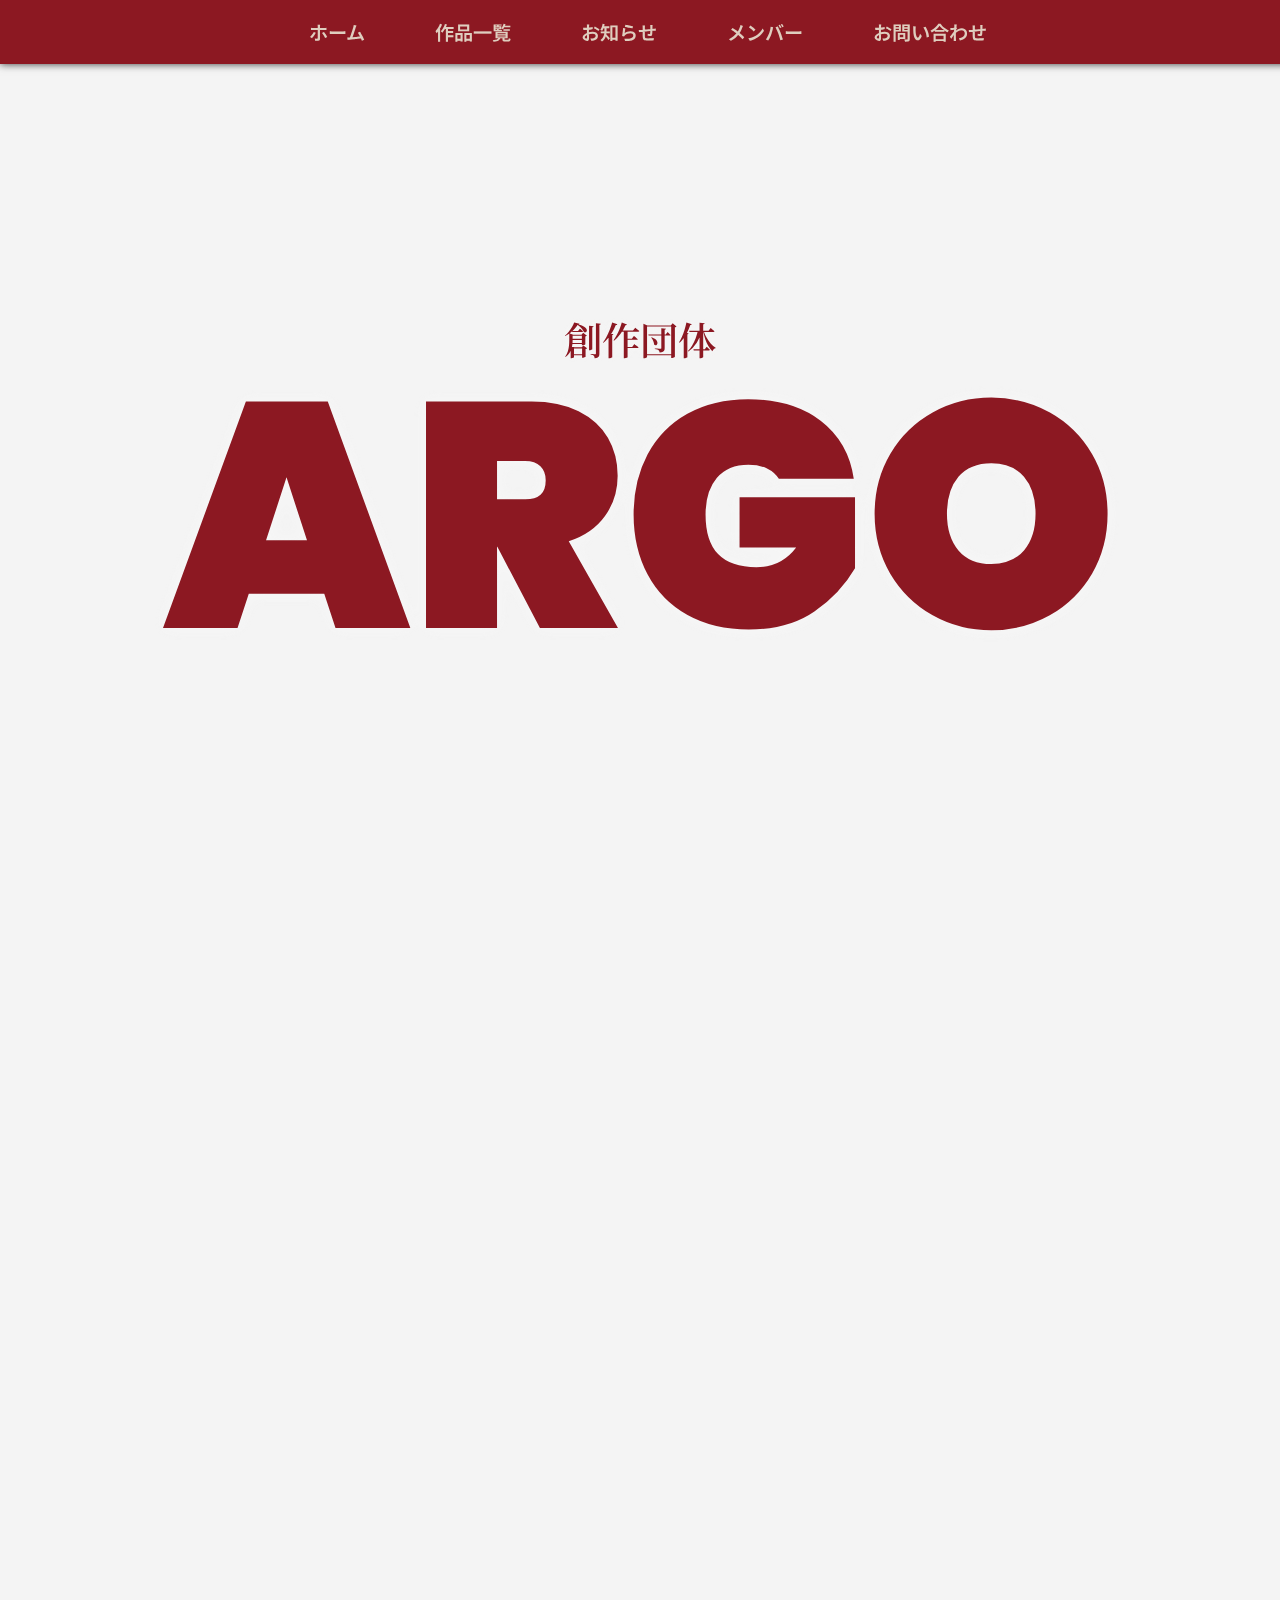
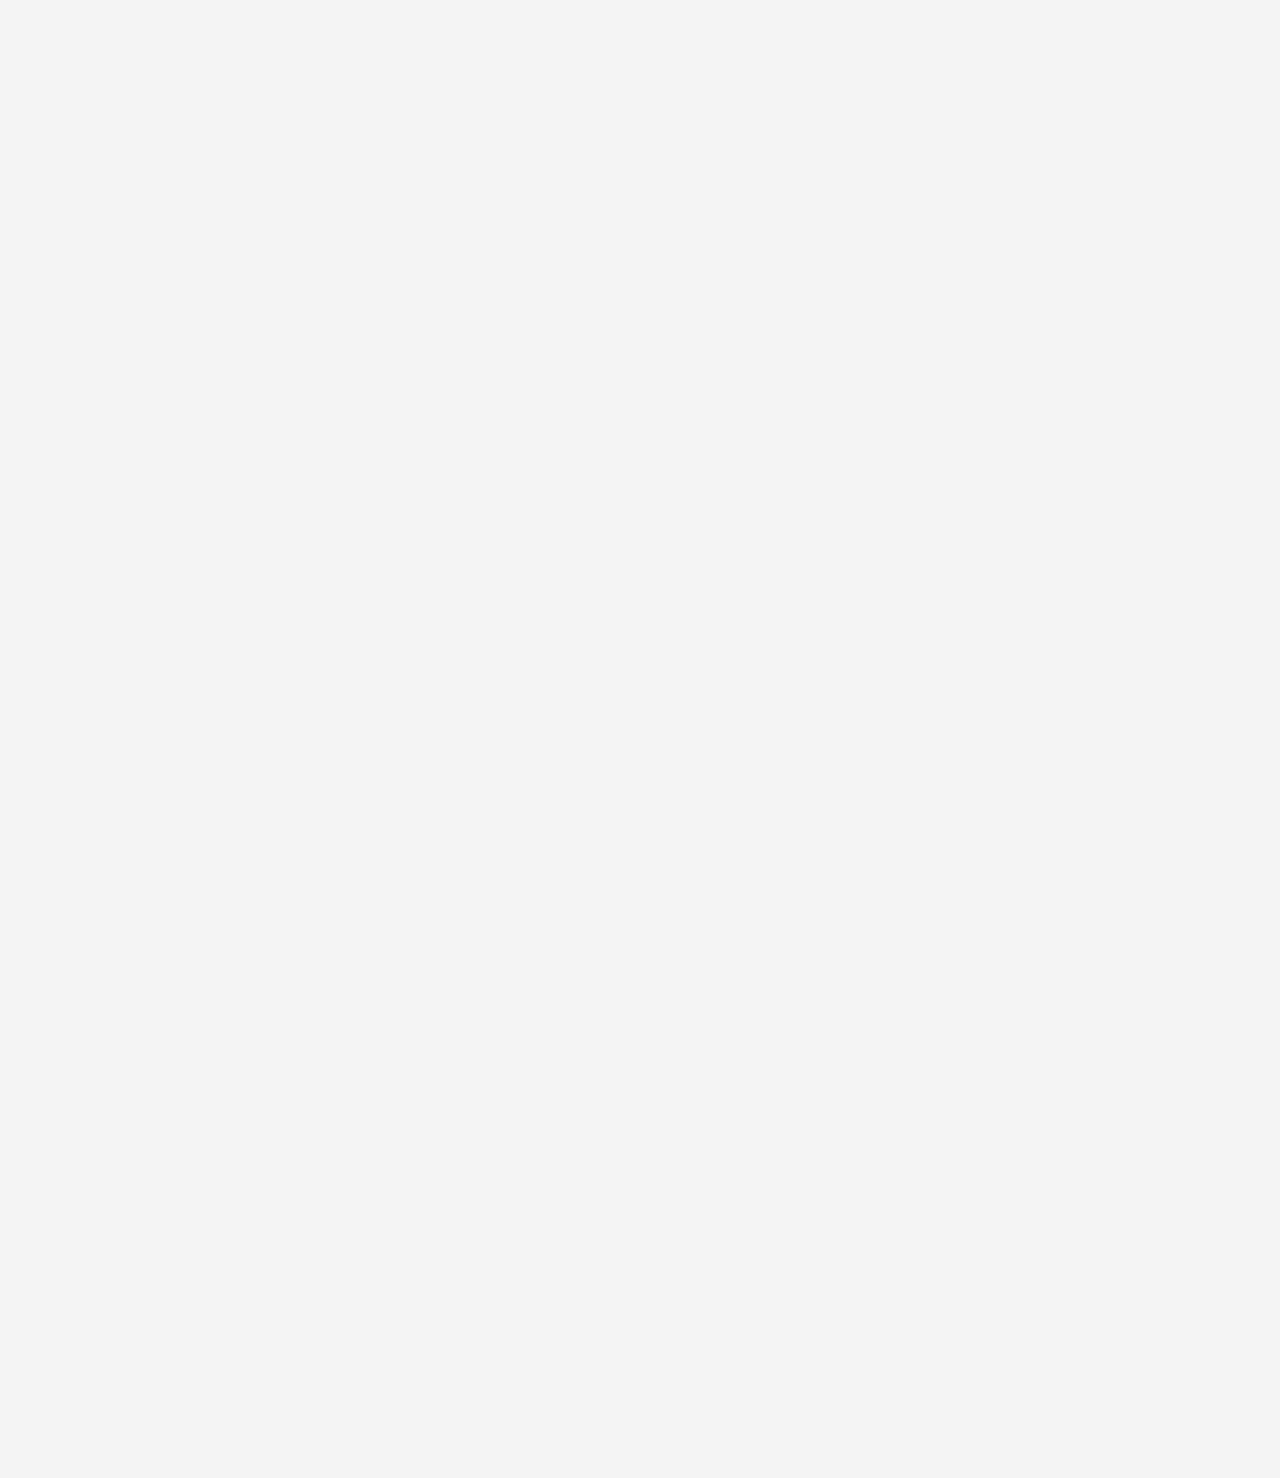
==== commit 155bba3d: "1.4" ====
--- a/index.html
+++ b/index.html
@@ -18,8 +18,8 @@
   <section class="main-visual">
     <!-- 背景動画 -->
     <video autoplay muted loop id="backgroundVideo">
-      <source src="media/background.mp4" type="video/mp4">
-      お使いのブラウザは、ビデオタグをサポートしていません。
+      <source src="" type="video/mp4">
+      <!-- お使いのブラウザは、ビデオタグをサポートしていません。-->
     </video>
     <div class="main-visual-content">
       <p>創作団体</p>
--- a/style.css
+++ b/style.css
@@ -114,7 +114,7 @@
 
 /* レスポンシブ対応メニュー */
 /*ほんとはややこしくなるので作りたくなかった*/
-@media (max-width: 800px) {
+@media (max-width: 840px) {
   .menu-toggle {
     display: block;  /* メニュー表示ボタンを表示 */
     margin: 10px auto;
@@ -244,7 +244,7 @@
 */
 .card-member-large,.card-member-medium,.card-member-small{
   display: flex;
-  margin: 1em;
+  margin: 1rem;
   overflow: hidden;
   min-width: 340px; 
 }
@@ -285,8 +285,15 @@
   max-width: 90vw;
 }
 .card-member-small {
-  height: 10%;
-  max-width: 30vw;
+  /* height: 10%; */
+  max-width: 28vw;
+}
+
+@media (max-width: 1279px) {
+  .card-member-small {
+    max-width: 40vw;
+  }
+
 }
 
 .card-member-large h2{
@@ -377,7 +384,7 @@
 }
 
 /*スマホ用メンバーカード*/
-@media (max-width: 800px) {
+@media (max-width: 840px) {
   .content-member{
     padding: 0.25rem;
   }
@@ -388,6 +395,15 @@
   }
   .card-member-large img{
     width: 100%;
+  }
+  .card-member-small{
+    display:block;
+    width:100%;
+    max-width:100%;
+  }
+  .card-member-small img{
+    height: 12rem;
+    width:100%;
   }
 }
 
@@ -453,6 +469,29 @@
   background-color: #8C1822;
   color: #fafafa;
 }
+
+/* JSの詳しくはのボタン */
+a.button {
+  display: inline-block; /* 要素をブロックのように扱う */
+  padding: 1em 1.5em; /* 内側の余白を設定 */
+  background-color: #8C1822; /* 背景色を設定 */
+  color: #fafafa;
+  text-align: center; /* テキストを中央揃え */
+  border-radius: 0.5em; /* 角を丸くする */
+  transition: font-size 0.3s; /* 背景色の変化にトランジションを追加 */
+}
+
+a.button:hover {
+  font-size: 1.75em;
+}
+
+.a-button {
+  display: flex; /* フレックスボックスを使用 */
+  justify-content: center; /* 水平方向に中央配置 */
+  align-items: center; /* 垂直方向に中央配置 */
+  margin: 1em;
+}
+
 
 /* もっと見るなどのボタン */
 .more{
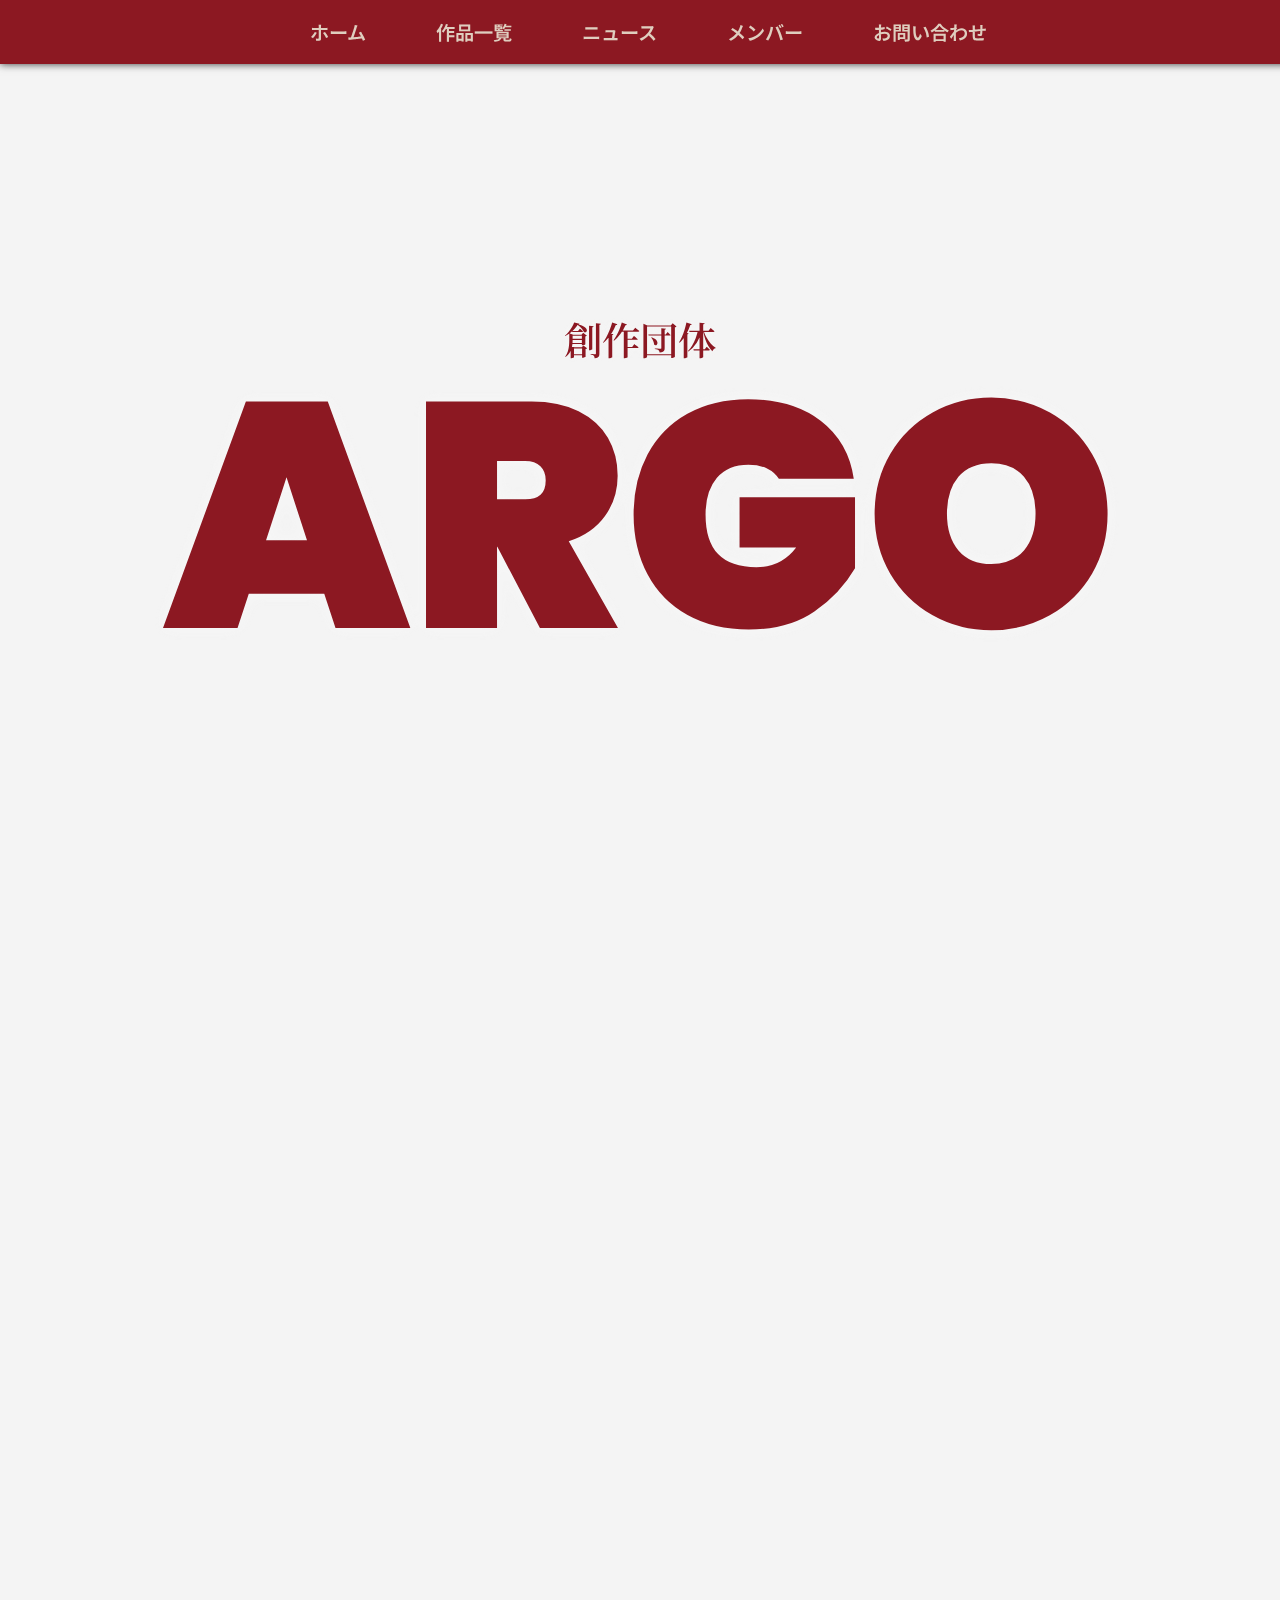
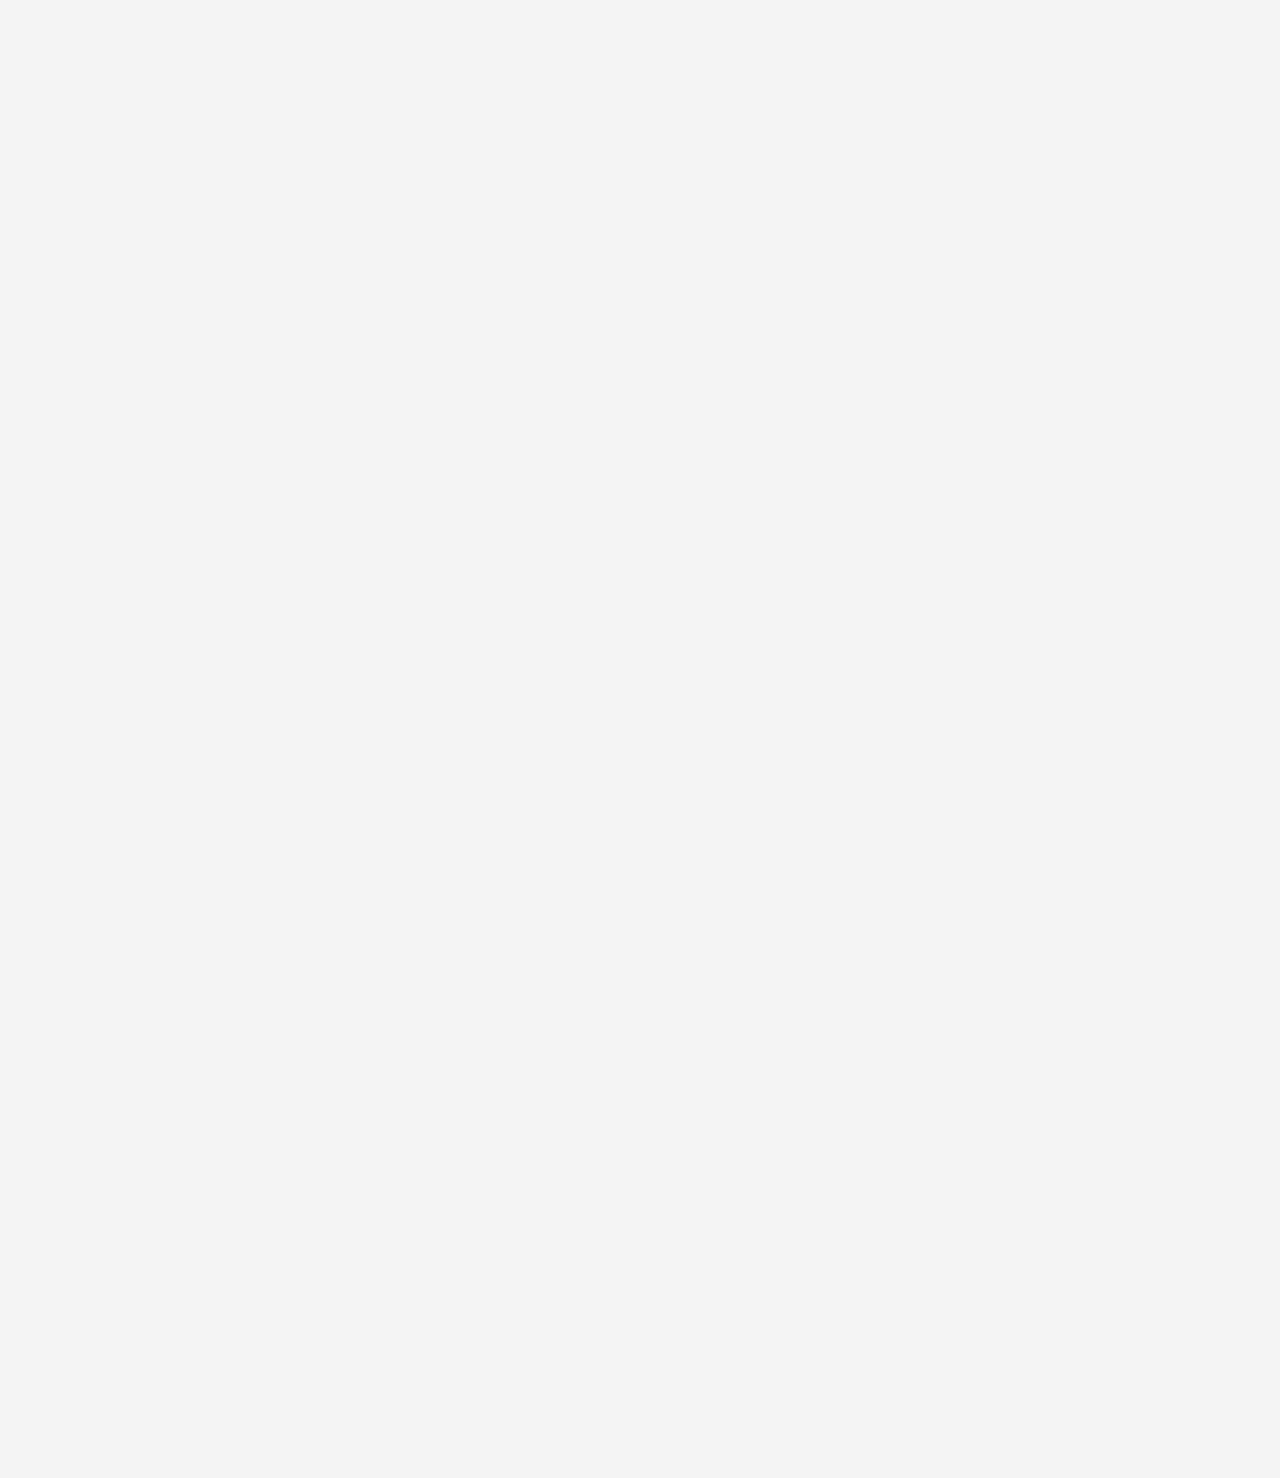
==== commit 7e9d453c: "1.8.0" ====
--- a/index.html
+++ b/index.html
@@ -2,6 +2,17 @@
 <html lang="ja">
 
 <head>
+  <!-- Google tag (gtag.js) -->
+  <script async src="https://www.googletagmanager.com/gtag/js?id=G-KC8EV2KMBS"></script>
+  <script>
+    window.dataLayer = window.dataLayer || [];
+    function gtag(){dataLayer.push(arguments);}
+    gtag('js', new Date());
+
+    gtag('config', 'G-KC8EV2KMBS');
+  </script>
+
+  <link rel="icon" href="media/ico.ico" type="image/x-icon">
   <meta charset="UTF-8">
   <meta name="viewport" content="width=device-width, initial-scale=1.0">
   <title>創作団体ARGO</title>
@@ -41,7 +52,7 @@
         <div class="more"><button onclick="location.href='all-movies.html'" class="more-button">もっと見る</button></div>
       </div>
       <div class="textblock">
-        <h2>お知らせ</h2>
+        <h2>ニュース</h2>
         <div id="news-container" class="card-container"></div>
         <div class="more"><button onclick="location.href='news.html'" class="more-button">もっと見る</button></div>
       </div>
@@ -82,4 +93,4 @@
   <script src="script.js"></script>
 </body>
 
-</html>+</html>
--- a/style.css
+++ b/style.css
@@ -325,24 +325,31 @@
   font-size: 1rem;
 } */
 /*ここら辺のtableは作品名と役割の奴です。*/
-table{
-  border-collapse: collapse; /* セル間のスペースをなくす */
-  font-family:"Noto Sans JP", Arial, sans-serif;
+
+table {
+  border-collapse: collapse;
+  font-family: "Noto Sans JP", Arial, sans-serif;
   font-weight: 400;
   font-size: 1.5rem;
-}
+  width: 100%; /* テーブルの幅を親要素に合わせる */
+}
+
 th, td {
-  position: relative; /* relativeを指定して::afterでの調整をしやすくする */
-  padding: 0.25rem; /* セル内のパディング */
-  border: none; /* 他のボーダーを無効化 */
-  /* border-bottom: 0.1rem solid #8C1822;  */
-}
+  position: relative;
+  padding: 0.25rem;
+  border: none;
+  text-align: left;
+  max-width: 40%; /* 親divの40%に最大幅を設定 */
+  min-width: 100px; /* 最小幅を100pxに設定 */
+  overflow: hidden; /* 内容がオーバーフローしないように */
+}
+
+th {
+  text-align: right;
+}
+
 td {
-  border-left:  0.15rem dashed #8C1822; 
-  text-align: left;
-}
-th{
-  text-align: right;
+  border-left: 0.15rem dashed #8C1822;
 }
 .card-member-small table{
   font-size: 0.75rem;
@@ -361,7 +368,7 @@
   background-color: #00000000;
   }
 
-.fa-brands{
+.fa-brands,.fa-solid{
 	font-size: 2rem;
   color:#353535;
 }
@@ -373,7 +380,7 @@
   color:#ff0000;
 }
 
-.card-member-small .fa-brands{
+.card-member-small .fa-brands, .card-member-small .fa-solid{
 	font-size: 1.25rem;
 }
 
@@ -472,23 +479,13 @@
 
 /* JSの詳しくはのボタン */
 a.button {
-  display: inline-block; /* 要素をブロックのように扱う */
-  padding: 1em 1.5em; /* 内側の余白を設定 */
-  background-color: #8C1822; /* 背景色を設定 */
-  color: #fafafa;
-  text-align: center; /* テキストを中央揃え */
-  border-radius: 0.5em; /* 角を丸くする */
-  transition: font-size 0.3s; /* 背景色の変化にトランジションを追加 */
-}
-
-a.button:hover {
-  font-size: 1.75em;
-}
+  line-height: 4em; /* 高さと同じ値にする */
+  font-family:"Noto Sans JP", Arial, sans-serif;
+} 
 
 .a-button {
   display: flex; /* フレックスボックスを使用 */
   justify-content: center; /* 水平方向に中央配置 */
-  align-items: center; /* 垂直方向に中央配置 */
   margin: 1em;
 }
 
@@ -498,24 +495,26 @@
   padding: 1em 0 1em 0;
   text-align: center;
 }
-.more-button,.connect-button {
+.more-button,.connect-button,a.button {
   background-color: #fafafa00;
   border: 1px solid;
+  display: inline-block; /* 要素をブロックのように扱う */
   border-radius: 4rem;
   height:4em;
   width: 16em;
   font-size: 1.25em;
   cursor: pointer;
   transition: all .5s;
-}
-.more-button{
+  text-align: center; /* テキストを中央揃え */
+}
+.more-button,a.button{
   color: #8C1822;
 }
 .connect-button{
   color:#fafafa;
 }
 /* ボタンのホバー時 */
-.more-button:hover{
+.more-button:hover,a.button:hover{
   background-color: #8C1822;
   color: #fafafa;
   font-weight: bold;
